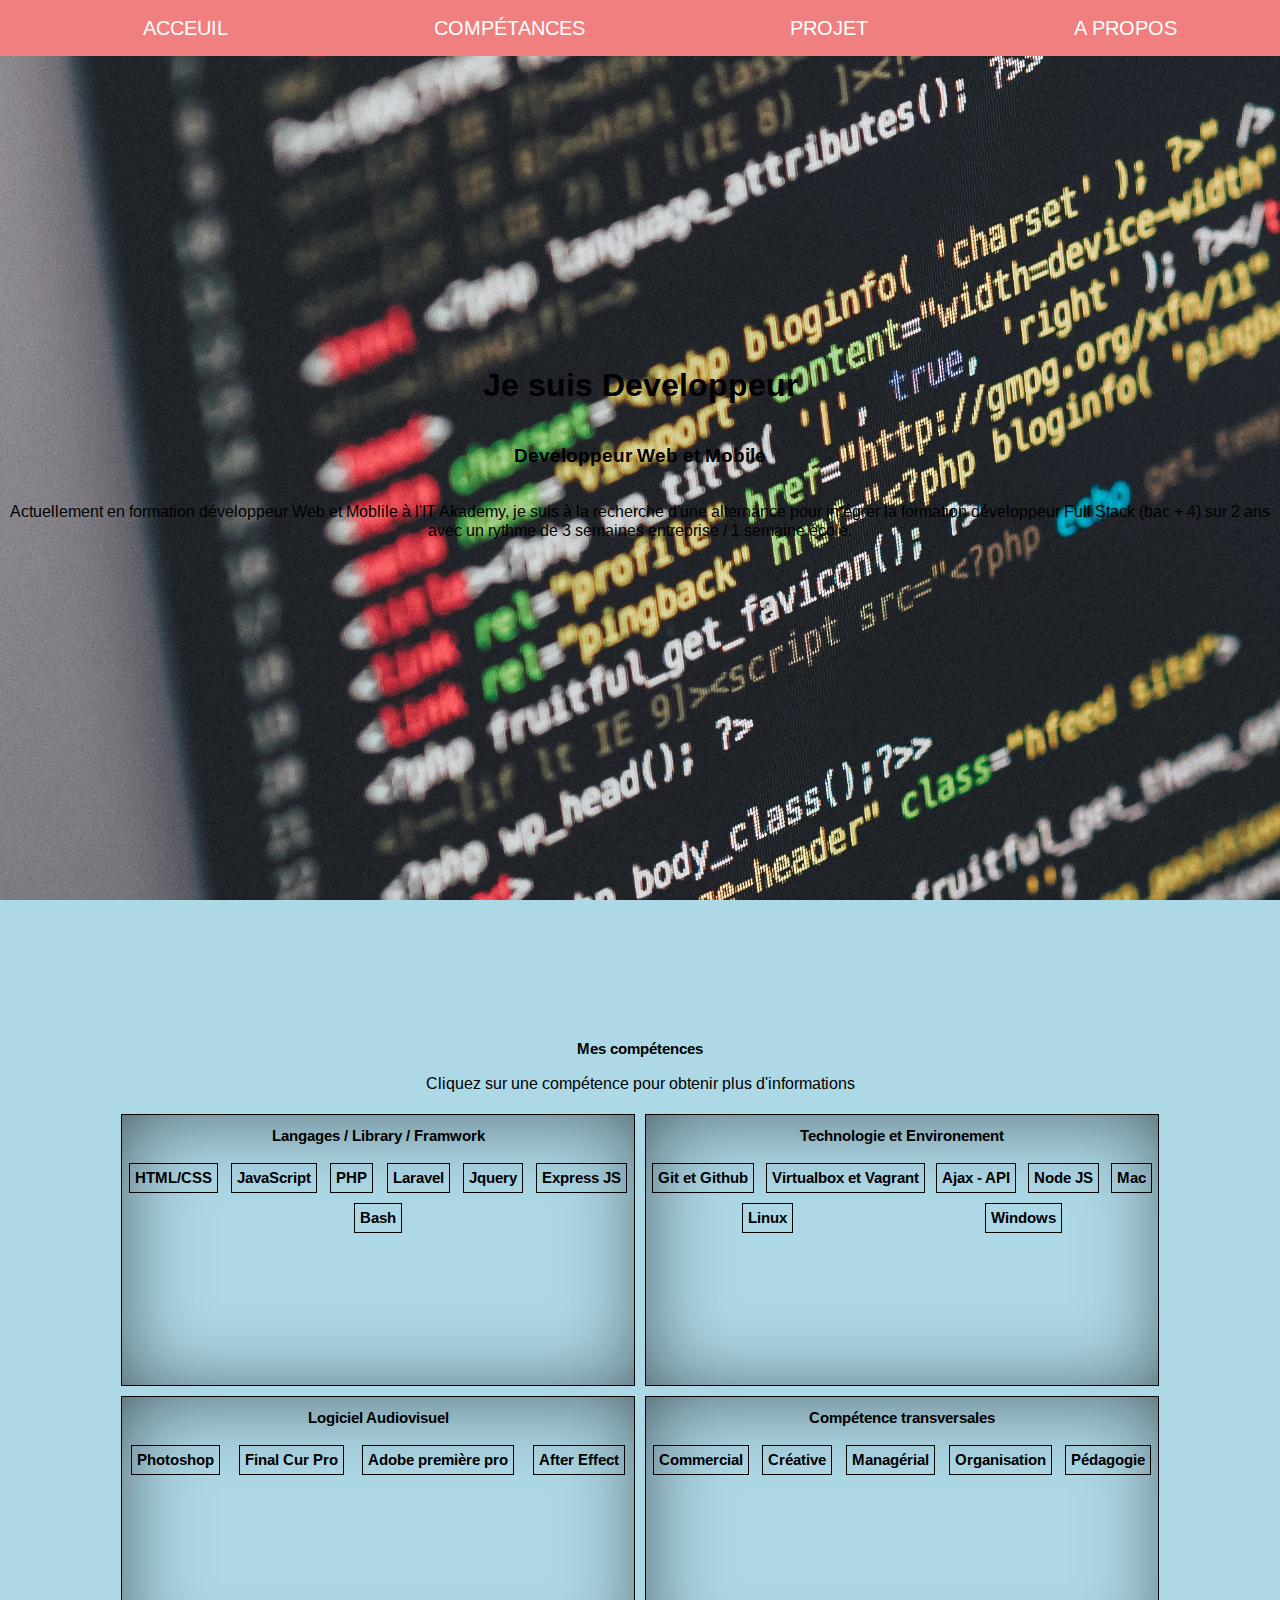
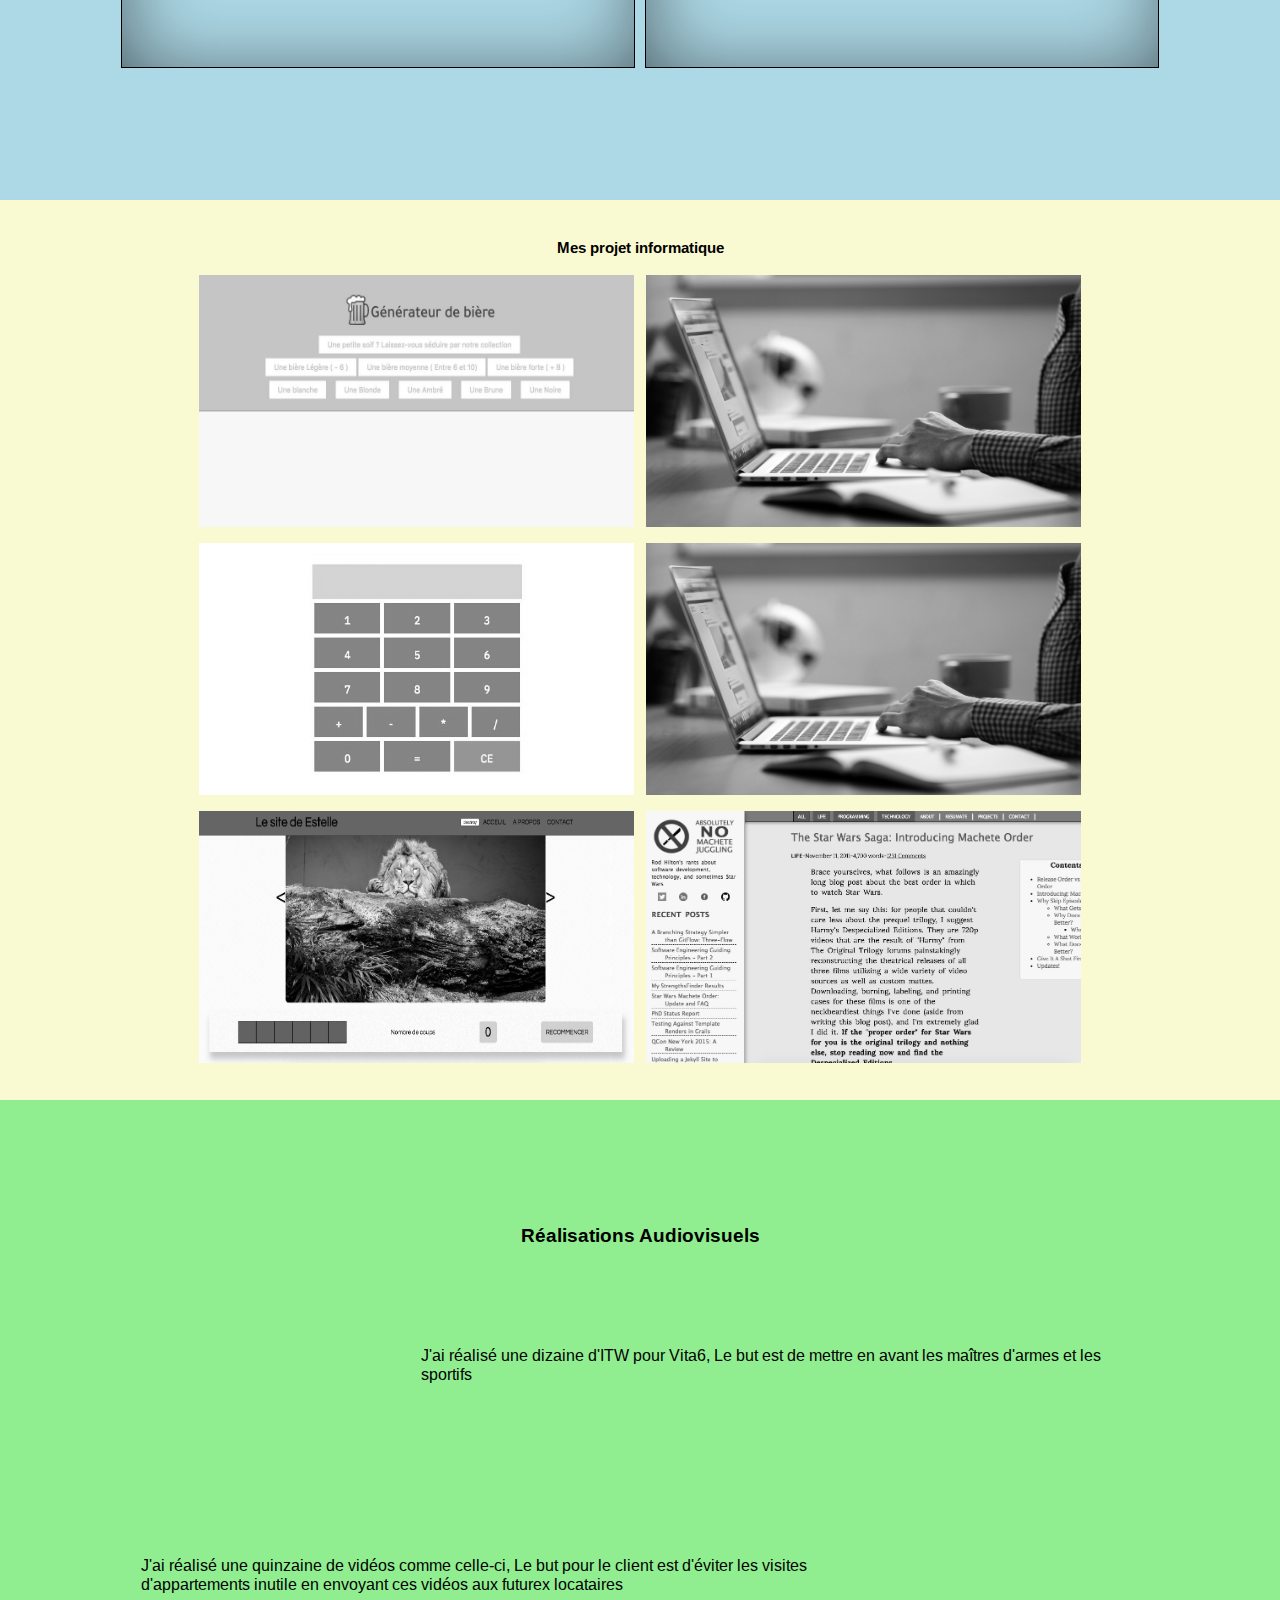
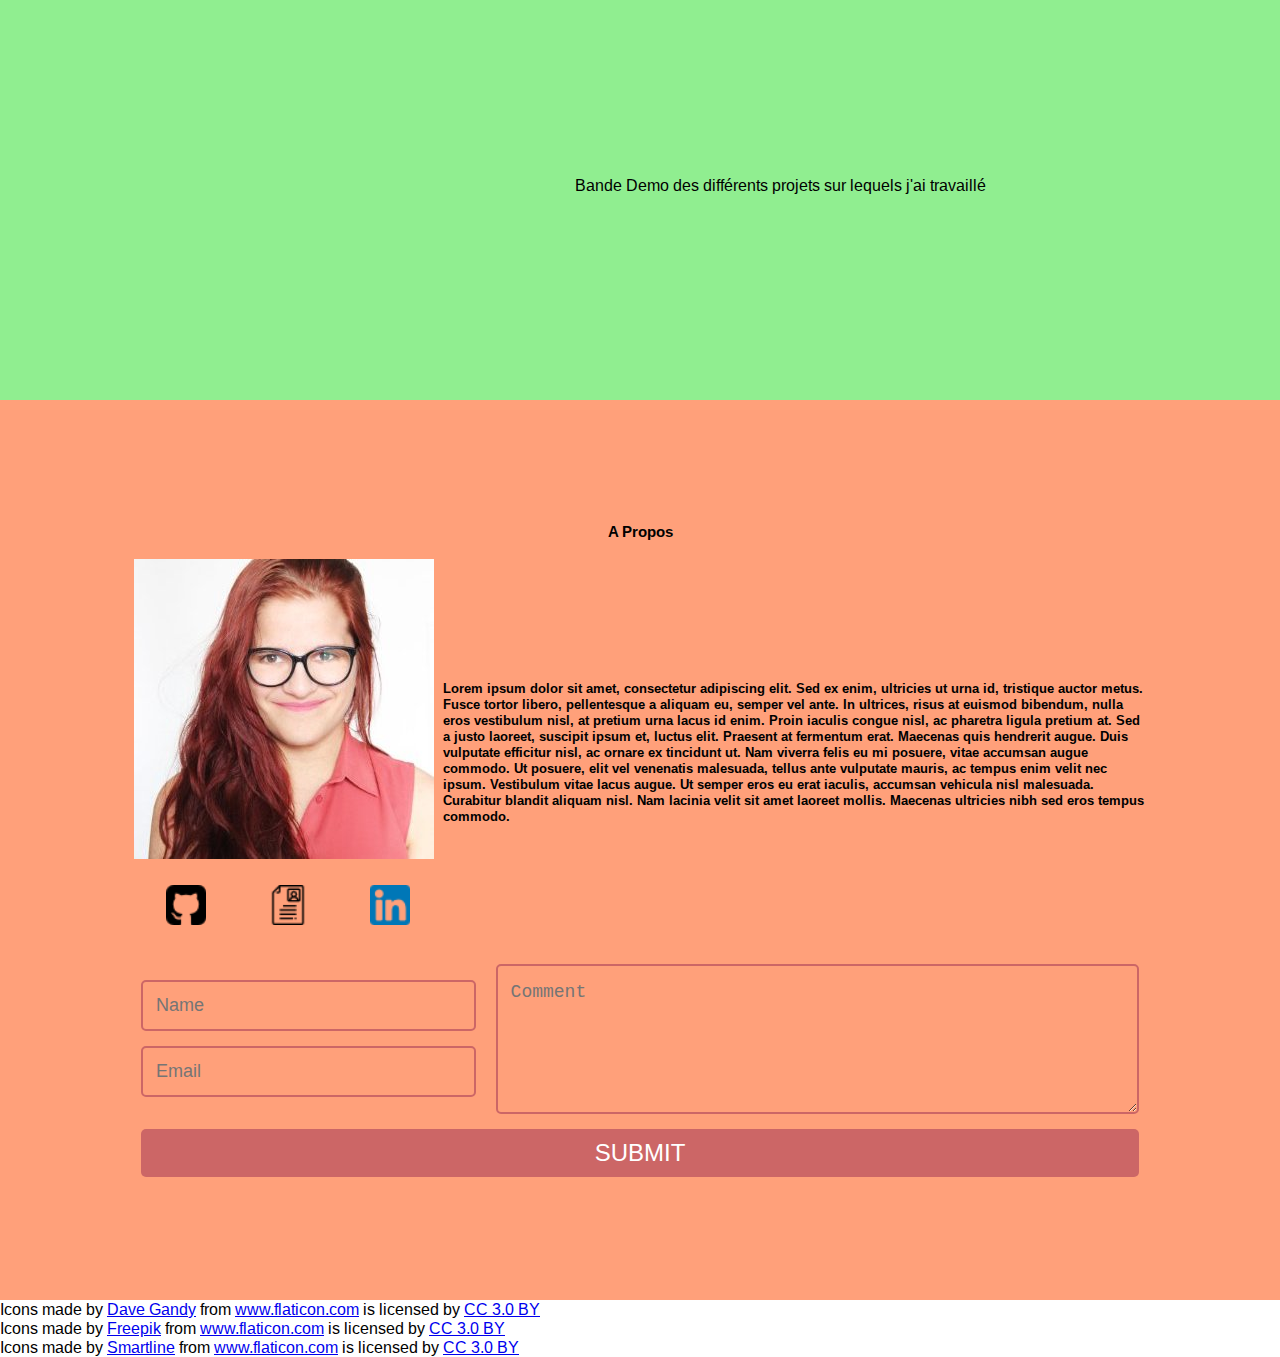
==== index.html @ 048767c8 "My first commit of my project" ====
<!DOCTYPE html>
<html lang="en">
<head>
    <meta charset="UTF-8">
    <meta name="viewport" content="width=device-width, initial-scale=1.0">
    <meta http-equiv="X-UA-Compatible" content="ie=edge">
    <link href="https://fonts.googleapis.com/css?family=Arimo" rel="stylesheet">
    <title>Estelle Fayolle</title>
    <link rel="stylesheet" href="./css/style.css">
    

</head>
<body>

    <!-- ma bar de navigation -->
        <nav class="flex-base">
         <ul class="no-list-style flex-base menus">
                    <li><a class="link" href="#">Acceuil</a></li>
                    <li><a class="link" href="#">Compétances</a></li>
                    <li><a class="link" href="#">Projet</a></li>
                    <li><a class="link" href="#">A propos</a></li>
                </ul>
        </nav>

    <!-- PREMIERE SLIDE -->
        <section id="accueil" class="flex-culum-center">
                <div class="flex-culum-center">
                        <h1 class="text-align">Je suis Developpeur</h1>
                        <h3 class="text-align">Developpeur Web et Mobile</h3>
                        <p class="text-align">Actuellement en formation développeur Web et Moblile à l'IT Akademy, je suis à la recherche d'une alternance pour intégrer la formation développeur Full Stack (bac + 4) sur 2 ans avec un rythme de 3 semaines entreprise / 1 semaine école.</p>
                </div>
        </section>



    <!--Partie compétances -->
    <section class="comp flex-culum-center">
        <div>
        <h2 class="text-align">Mes compétences</h2>
        <p class="text-align">Cliquez sur une compétence pour obtenir plus d'informations</p>
        </div>
        <div class="flex-base"> 
            <article class="skill-group-c1"><!-- Langages / Library / Framwork  -->    
                <h2 class="text-align">Langages / Library / Framwork</h2>
                <div class="flex-base flex-wrap items-global"> 
                    <div class="skill-items ">
                        <h2 class="skill-title">HTML/CSS</h2>
                        <div class="skill-description hover">
                                <p>33333333333333</p>
                        </div>        
                    </div>


                    <div class="skill-items">
                            <h2 class="skill-title">JavaScript</h2>
                            <div class="skill-description hover">
                                    <p>33333333333333</p>
                            </div>        
                    </div>

                    <div class="skill-items">
                            <h2 class="skill-title">PHP</h2>
                            <div class="skill-description hover">
                                    <p>33333333333333</p>
                            </div>        
                    </div>
                    
                    <div class="skill-items">
                            <h2 class="skill-title">Laravel</h2>
                            <div class="skill-description hover">
                                    <p>33333333333333</p>
                            </div>        
                    </div>

                    <div class="skill-items">
                        <h2 class="skill-title">Jquery</h2>
                        <div class="skill-description hover">
                                <p>33333333333333</p>
                        </div>        
                    </div>     
                    
                    <div class="skill-items">                  
                    <h2 class="skill-title">Express JS</h2>
                        <div class="skill-description hover">
                                <p>33333333333333</p>
                        </div>        
                    </div>

                    <div class="skill-items">
                        <h2 class="skill-title">Bash</h2>
                        <div class="skill-description hover">
                                <p>33333333333333</p>
                    </div>        
                </div>
            </div>

            </article>

            <article class="skills-group-c2"><!-- Technologie / Environement -->
                <h2 class="text-align">Technologie et Environement</h2>
                <div class="flex-base flex-wrap"> 
                    <div class="skill-items">
                        <h2 class="skill-title">Git et Github</h2>
                        <div class="skill-description hover">
                                <p>33333333333333</p>
                        </div>        
                    </div>

                    <div class="skill-items">
                            <h2 class="skill-title">Virtualbox et Vagrant</h2>
                            <div class="skill-description hover">
                                    <p>33333333333333</p>
                            </div>        
                    </div>

                    <div class="skill-items">
                            <h2 class="skill-title">Ajax - API</h2>
                            <div class="skill-description hover">
                                    <p>33333333333333</p>
                            </div>        
                    </div>
                    
                    <div class="skill-items">
                            <h2 class="skill-title">Node JS</h2>
                            <div class="skill-description hover">
                                    <p>33333333333333</p>
                            </div>        
                    </div>
                    <div class="skill-items">
                        <h2 class="skill-title">Mac</h2>
                        <div class="skill-description hover">
                                <p>33333333333333</p>
                        </div>        
                    </div>

                    <div class="skill-items">
                            <h2 class="skill-title">Linux</h2>
                            <div class="skill-description hover">
                                    <p>33333333333333</p>
                            </div>        
                    </div>

                    <div class="skill-items">
                            <h2 class="skill-title">Windows</h2>
                            <div class="skill-description hover">
                                    <p>33333333333333</p>
                            </div>        
                    </div>
                </div>
                
            </article>
        </div>
        <div class="flex-base">
            <article class="skills-group-c3"><!-- Technologie / Environement -->
                <h2 class="text-align">Logiciel Audiovisuel</h2>
                <div class="flex-base flex-wrap"> 
                    <div class="skill-items">
                        <h2 class="skill-title">Photoshop</h2>
                        <div class="skill-description hover">
                                <p>33333333333333</p>
                        </div>        
                    </div>

                    <div class="skill-items">
                            <h2 class="skill-title">Final Cur Pro</h2>
                            <div class="skill-description hover">
                                    <p>33333333333333</p>
                            </div>        
                    </div>

                    <div class="skill-items">
                            <h2 class="skill-title">Adobe première pro</h2>
                            <div class="skill-description hover">
                                    <p>33333333333333</p>
                            </div>        
                    </div>
                    
                    <div class="skill-items">
                            <h2 class="skill-title">After Effect</h2>
                            <div class="skill-description hover">
                                    <p>33333333333333</p>
                            </div>
                     </div>       
                </div>
            </article>
            
            <article class="skills-group-c4"><!-- Technologie / Environement -->
                <h2 class="text-align">Compétence transversales</h2>
                <div class="flex-base flex-wrap"> 
                    <div class="skill-items">
                        <h2 class="skill-title">Commercial</h2>
                        <div class="skill-description hover">
                                <p>33333333333333</p>
                        </div>        
                    </div>

                    <div class="skill-items">
                            <h2 class="skill-title">Créative</h2>
                            <div class="skill-description hover">
                                    <p>33333333333333</p>
                            </div>        
                    </div>

                    <div class="skill-items">
                            <h2 class="skill-title">Managérial</h2>
                            <div class="skill-description hover">
                                    <p>33333333333333</p>
                            </div>        
                    </div>
                    
                    <div class="skill-items">
                            <h2 class="skill-title">Organisation</h2>
                            <div class="skill-description hover">
                                    <p>33333333333333</p>
                            </div>        
                    </div>
                    <div class="skill-items">
                        <h2 class="skill-title">Pédagogie</h2>
                        <div class="skill-description hover">
                                <p>33333333333333</p>
                        </div>
                    </div>        
                </div>                
            </article>
        </div>
    </section>

    <!-- Projet informatique -->
    <section class="compe flex-culum-center">
            <h2 class="text-align">Mes projet informatique</h2>
        <div class="flex-base"> 
                <div class="">
                        <div class="container">
                                <div>
                                        <a href="./projet/APIExam/index.html" class="link-projet-informatique" target="_blank"><img src="./Image/projet-beer.jpg" alt="" class="img-size-info"></a>
                                </div>
                                <div class="text-block"> 
                                        <a href="./projet/APIExam/index.html"  class="text-description-informatique"target="_blank"><p class="text-description-informatique-p">Générateur de bières, programé en Javascript (Library jquery). Utilisation de requête Ajax via API </p></a>
                                </div>
                        </div>
                        <div class="container">
                                 <div>
                                        <a href="./projet/Calculette/index.html" class="link-projet-informatique" target="_blank"><img src="./Image/calculette.jpeg" alt="" class="img-size-info"></a>
                                </div>
                                <div class="text-block"> 
                                        <a href="./projet/Calculette/index.html" class="text-description-informatique" target="_blank"><p class="text-description-informatique-p">Programation d'une calculatrice en JavaScript</p></a>
                                </div>
                        </div>

                        <div class="container">
                                <div>
                                        <a href="./projet/html1/index.html" class="link-projet-informatique" target="_blank"><img src="./Image/html1.jpg" alt="" class="img-size-info"></a>
                                </div>
                                <div class="text-block"> 
                                        <a href="./projet/html1/index.html" class="text-description-informatique" target="_blank"><p class="text-description-informatique-p">Lors d'un TP nous avons programmé le jeu du click et d'un slider en Javascript</p></a>
                                </div>
                        </div>
                </div>
                <div class="">
                        <div class="container">
                                <div>
                                        <a href="#" class="link-projet-informatique target="_blank""><img src="./Image/attente-projet.jpg" alt="" class="img-size-info"></a>
                                </div>
                                <div class="text-block"> 
                                        <a href="#" class="text-description-informatique" target="_blank"><p class="text-description-informatique-p">A venir projet PHP</p></a>
                                </div>
                        </div>
                        
                        <div class="container">
                                <div>
                                        <a href="./projet/boulanger/index.html" class="link-projet-informatique" target="_blank"><img src="./Image/attente-projet.jpg" alt="" class="img-size-info"></a>
                                </div>
                                <div class="text-block"> 
                                        <a href="./projet/boulanger/index.html"  class="text-description-informatique" target="_blank"><p class="text-description-informatique-p">Intégration du site de Boulanger dans le cadre d'un Traveau-Pratique / Ce site est developpé avec LESS</p></a>
                                </div>
                        </div>
                        <div class="container">
                                <div>
                                        <a href="./projet/starWars/indexStarWars.html" class="link-projet-informatique" target="_blank"><img src="./Image/starwars.jpg" alt="" class="img-size-info"></a>
                                </div>
                                <div class="text-block"> 
                                        <a href="./projet/starWars/indexStarWars.html" class="text-description-informatique" target="_blank"><p class="text-description-informatique-p">Intégration d'un blog dans le cadre d'un Traveau-Pratique / Ce site n'est pas responsive</p></a>
                                </div>
                        </div>
                </div> 
        </div>           

    </section>    
              
    <!-- Projet Vidéo -->
    <section class="compet flex-culum-center">
        <div class="Audiovisuel">
                <h3 class="text-align">Réalisations Audiovisuels</h3>
                <div class=" projet-audiovisuel">
                        <iframe width="280" height="200" src="https://www.youtube.com/embed/NKyY8B0nDQA" frameborder="0" allow="autoplay; encrypted-media" allowfullscreen></iframe>
                        <p class="little-padding">J'ai réalisé une dizaine d'ITW pour Vita6, Le but est de mettre en avant les maîtres d'armes et les sportifs</p>
                </div>
        
                <div class=" projet-audiovisuel flex-row-alternate">
                        <iframe width="280" height="200" src="https://www.youtube.com/embed/1XGH2rkLomg" frameborder="0" allow="autoplay; encrypted-media" allowfullscreen></iframe>
                        <p class="little-padding">J'ai réalisé une quinzaine de vidéos comme celle-ci, Le but pour le client est d'éviter les visites d'appartements inutile en envoyant ces vidéos aux futurex locataires</p>
                </div>
        
                <div class=" projet-audiovisuel">
                        <iframe width="280" height="200" src="https://www.youtube.com/embed/rfRI-5-ga2g" frameborder="0" allow="autoplay; encrypted-media" allowfullscreen></iframe>
                        <p class="little-padding">Bande Demo des différents projets sur lequels j'ai travaillé</p>
                </div>            
        </div>
    </section>

    <!-- Apropose-->
    <section class="competa flex-culum-center">

        <div class="a-propos"> 
                <h2 class="text-align">A Propos</h2>
                <div class="photo/LOGO et texte flex-base">
                        <div class="photo et logo flex-culum-center little-padding ">
                                <div class="little-padding">
                                        <img src="./Image/estelleFayolle.jpg" alt="">
                                </div>
                                       <ul class="flex-base no-list-style little-padding ">
                                                <li><a href="#"><img src="./Image/github.png" alt="" class="img-size-logo"></a></li>
                                                <li><a href="#"><img src="./Image/resume.png" alt="" class="img-size-logo"></a></li>
                                                <li><a href="#"><img src="./Image/linkedin.png" alt="" class="img-size-logo"></a></li>
                                        </ul>
                        </div>
                        <div class="little-padding">
                                <h5>Lorem ipsum dolor sit amet, consectetur adipiscing elit. Sed ex enim, ultricies ut urna id, tristique auctor metus. Fusce tortor libero, pellentesque a aliquam eu, semper vel ante. In ultrices, risus at euismod bibendum, nulla eros vestibulum nisl, at pretium urna lacus id enim. Proin iaculis congue nisl, ac pharetra ligula pretium at. Sed a justo laoreet, suscipit ipsum et, luctus elit. Praesent at fermentum erat. Maecenas quis hendrerit augue. Duis vulputate efficitur nisl, ac ornare ex tincidunt ut. Nam viverra felis eu mi posuere, vitae accumsan augue commodo. Ut posuere, elit vel venenatis malesuada, tellus ante vulputate mauris, ac tempus enim velit nec ipsum. Vestibulum vitae lacus augue. Ut semper eros eu erat iaculis, accumsan vehicula nisl malesuada. Curabitur blandit aliquam nisl. Nam lacinia velit sit amet laoreet mollis. Maecenas ultricies nibh sed eros tempus commodo.
                                </h5>
                        </div>
                </div>
                <div class="formulaire little-padding ">
                        <form>   
                                <div class="flex-base">
                                        <div>
                                                <input name="name" type="text" class="feedback-input" placeholder="Name" />   
                                                <input name="email" type="text" class="feedback-input" placeholder="Email" />
                                        </div>  
                                        <textarea name="text" class="feedback-input" placeholder="Comment"></textarea>
                                </div>  
                                <input type="submit" value="SUBMIT" class="submit"/>
                        </form>
                </div>
        </div>

    </section>

    <footer>

                <div>Icons made by <a href="https://www.flaticon.com/authors/dave-gandy" title="Dave Gandy">Dave Gandy</a> from <a href="https://www.flaticon.com/" title="Flaticon">www.flaticon.com</a> is licensed by <a href="http://creativecommons.org/licenses/by/3.0/" title="Creative Commons BY 3.0" target="_blank">CC 3.0 BY</a></div>
                <div>Icons made by <a href="http://www.freepik.com" title="Freepik">Freepik</a> from <a href="https://www.flaticon.com/" title="Flaticon">www.flaticon.com</a> is licensed by <a href="http://creativecommons.org/licenses/by/3.0/" title="Creative Commons BY 3.0" target="_blank">CC 3.0 BY</a></div>
                <div>Icons made by <a href="https://www.flaticon.com/authors/smartline" title="Smartline">Smartline</a> from <a href="https://www.flaticon.com/" title="Flaticon">www.flaticon.com</a> is licensed by <a href="http://creativecommons.org/licenses/by/3.0/" title="Creative Commons BY 3.0" target="_blank">CC 3.0 BY</a></div>

    </footer>
    <script type="text/javascript" src="./vendor/jquery.min.js"></script>
    <script src="./js/competance.js"  type="text/javascript"></script>
</body>
</html>
---- css/style.css ----
/* ---- TO DO
---- fiNIR html ( presque fini remplir PARTIE COMPÉTENCES CONTENUE ET A prospos )
---- HOVER ET LINK SUR PROJET ----- CHECK ----
---- NAVIGATION ( bien avancer mtn voir le design )
---- PAGE D'ACEUILLE ( a voir avec de nouvelle compétence en js )
---- Regler le PB  COMPÉTANCES 



---- */


/* ---- Globale---- */
#accueil {
    background: url(../Image/code-2.jpg);
    background-repeat: no-repeat;
    background-size: auto;
    background-size: 2354px;

}

section {
    width: 100vw;
    height: 100vh;
}

body {
    padding: 0;
    margin: 0;
    font-family: 'Arimo', sans-serif;
}

.comp {
    background-color:lightblue;
}
.compe {
    background-color: lightgoldenrodyellow;
}
.compet {
    background-color: lightgreen;
}
.competa {
    background-color: lightsalmon;
}

.competan {
    background-color: orange;
}
/* ---- Selecteur de base ---- */

.hover {
    display: none;

}

.flex-base {
    display: flex;
    justify-content: space-around;
    align-items: center;
    align-content: center;
}

.flex-wrap {
    display: flex;
    flex-wrap: wrap;
}

.text-align {
    text-align: center;
}

.flex-culum-center {
    display: flex;
    flex-direction: column;
    align-items: center;
    justify-content: center;
}

.flex-row-alternate{
    flex-direction: row-reverse;
}

.no-list-style {
    list-style-type: none; 
}

.little-padding {
    padding: 3px;
}

/* ---- Partie Menus ---- */

nav {
    position: fixed;
    background-color: lightcoral;
    width: 100vw;
    padding: 0;
    z-index: 1;
}


.link { 
    transition: 0.3s ease;

    color: #ffffff;
    font-size: 20px;
    text-decoration: none;
  }
.link:hover {
    border-top: 2px solid #ffffff;
    border-bottom: 2px solid #ffffff;
    padding: 6px 0; 
}

.menus {
    text-transform: uppercase;
}
  
/* ---- Partie compétences ---- */


.skill-title {
    padding: 5px 5px;
    margin: 5px;
    border: solid 1px;
    display: inline-block;
    cursor: pointer;
}


article {
    margin: 5px;
    border: solid 1px;
    display: inline-block;
    cursor: pointer;
    width: 40vw;
    height: 30vh;
    -webkit-box-shadow: inset 4px 4px 90px -15px rgba(5,5,5,0.68);
    -moz-box-shadow: inset 4px 4px 90px -15px rgba(5,5,5,0.68);
    box-shadow: inset 4px 4px 90px -15px rgba(5,5,5,0.68);
}

h2 {
    font-size: 15px;
}



/* ---- Partie projet informatique ---- */

 .img-size-info {
    width: 34vw;
    height: 28vh;
    margin: 6px;
    z-index: 2;
}
.container {
    filter: grayscale(1);
    -webkit-filter: grayscale(1);
    -moz-filter: grayscale(1);
    -o-filter: grayscale(1);
    -ms-filter: grayscale(1)
}

.link-projet-informatique {
    width: 30vw;
    height: 70vh;
}

.text-description-informatique {
    text-decoration: none;
    text-align: center;
    color: white;
    text-transform: uppercase;
    
}

.container {
    position: relative;
}


.text-block {
    position: absolute;
    bottom: 89px;
    font-weight: bold;
    font-size: 12px;
    display: none;
    padding-left: 15px;
    padding-right: 15px;

}

.container:hover .text-block {
    display: block;
}

.container:hover {

    filter: grayscale(0);
    -webkit-filter: grayscale(0);
    -moz-filter: grayscale(0);
    -o-filter: grayscale(0);
    -ms-filter: grayscale(0);
}


.text-description-informatique-p {
    padding: 5px;
    -webkit-box-shadow: inset 17px -12px 214px 70px rgba(0,0,0,0.47);
    -moz-box-shadow: inset 17px -12px 214px 70px rgba(0,0,0,0.47);
    box-shadow: inset 17px -12px 214px 70px rgba(0,0,0,0.47);
}


/* ---- Partie projet Audiovisuel ---- */  

.Audiovisuel {
  margin-left: 10vw;
  margin-right: 10vw;
}

.projet-audiovisuel
{
  margin: 10px;
  display: flex;
  justify-content: center;
  align-items: center;
}



/* ---- Partie A propos---- */ 

ul {
    width: 100%;

}

.img-size-logo {
    width: 125%;
}

.a-propos {
    margin-left: 10vw;
    margin-right: 10vw;
}


.formulaire {

    padding: 13px;
}


.feedback-input {
    color: white;
    font-size: 18px;
    border-radius: 5px;
    background-color: transparent;
    border: 2px solid #CC6666;
    padding: 13px;
    margin-bottom: 15px;
    width: 100%;
    box-sizing: border-box;
}

.feedback-input:focus { 
    border: 2px solid #CC6666
 }

textarea {
  height: 150px;
  line-height: 150%;
  resize:vertical;
}

.submit {
    width: 100%;
    background: #CC6666;
    border-radius: 5px;
    border: 0;
    cursor: pointer;
    color: white;
    font-size: 24px;
    padding-top: 10px;
    padding-bottom: 10px;
}

.submit:hover {
     background:#CC4949; 
}

textarea {
    margin-left: 20px;
}
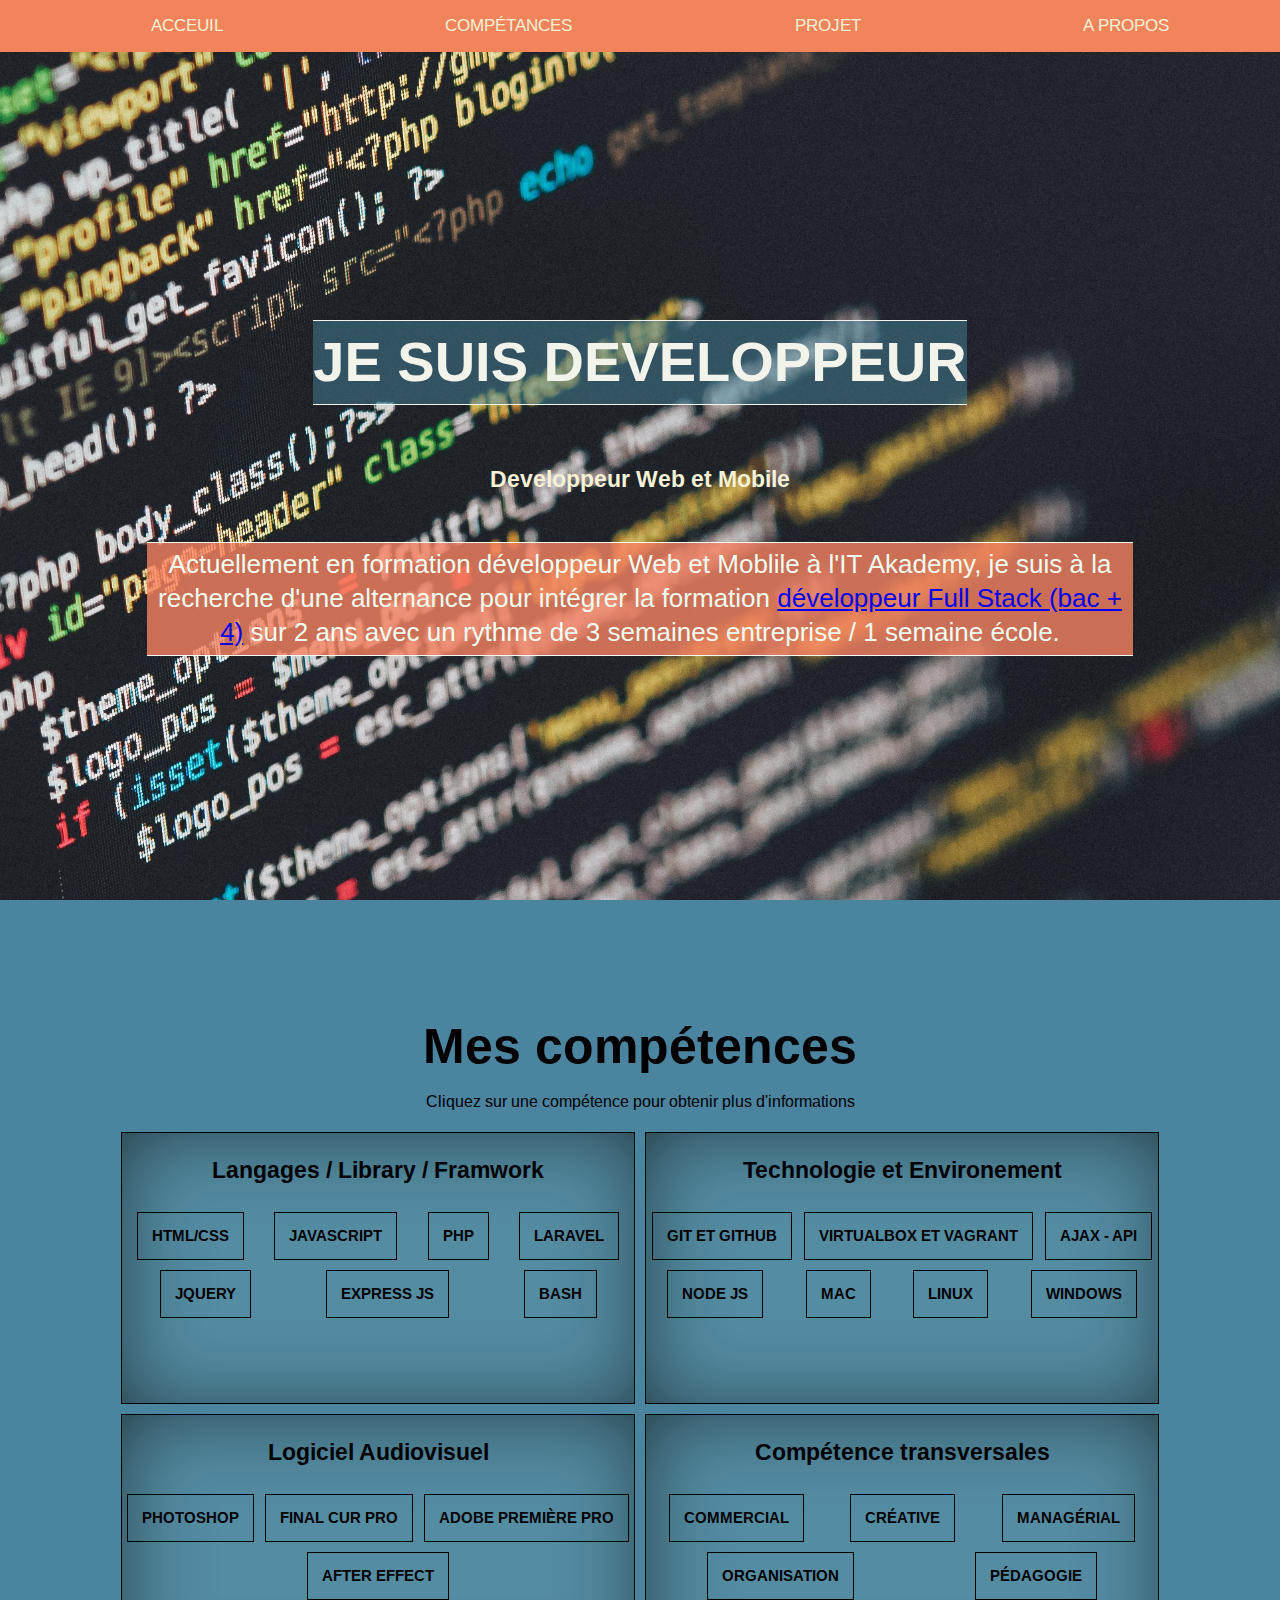
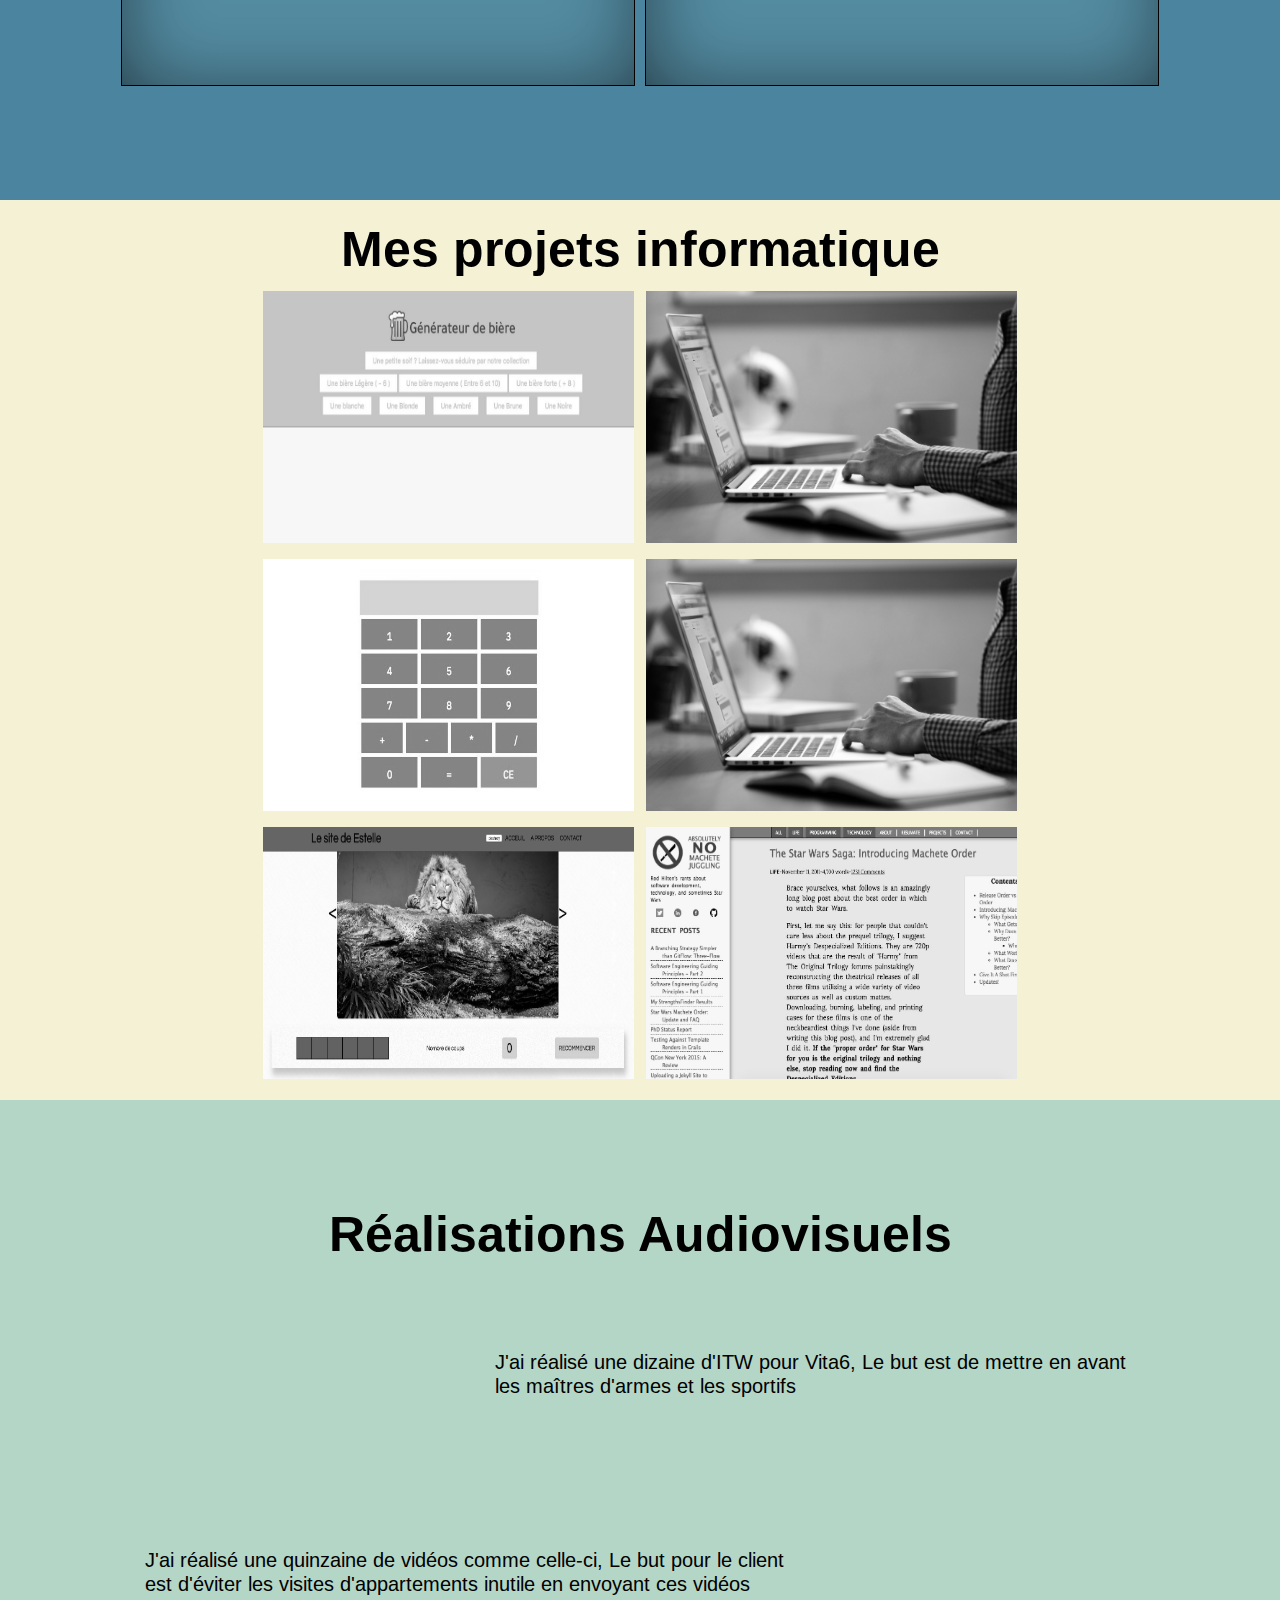
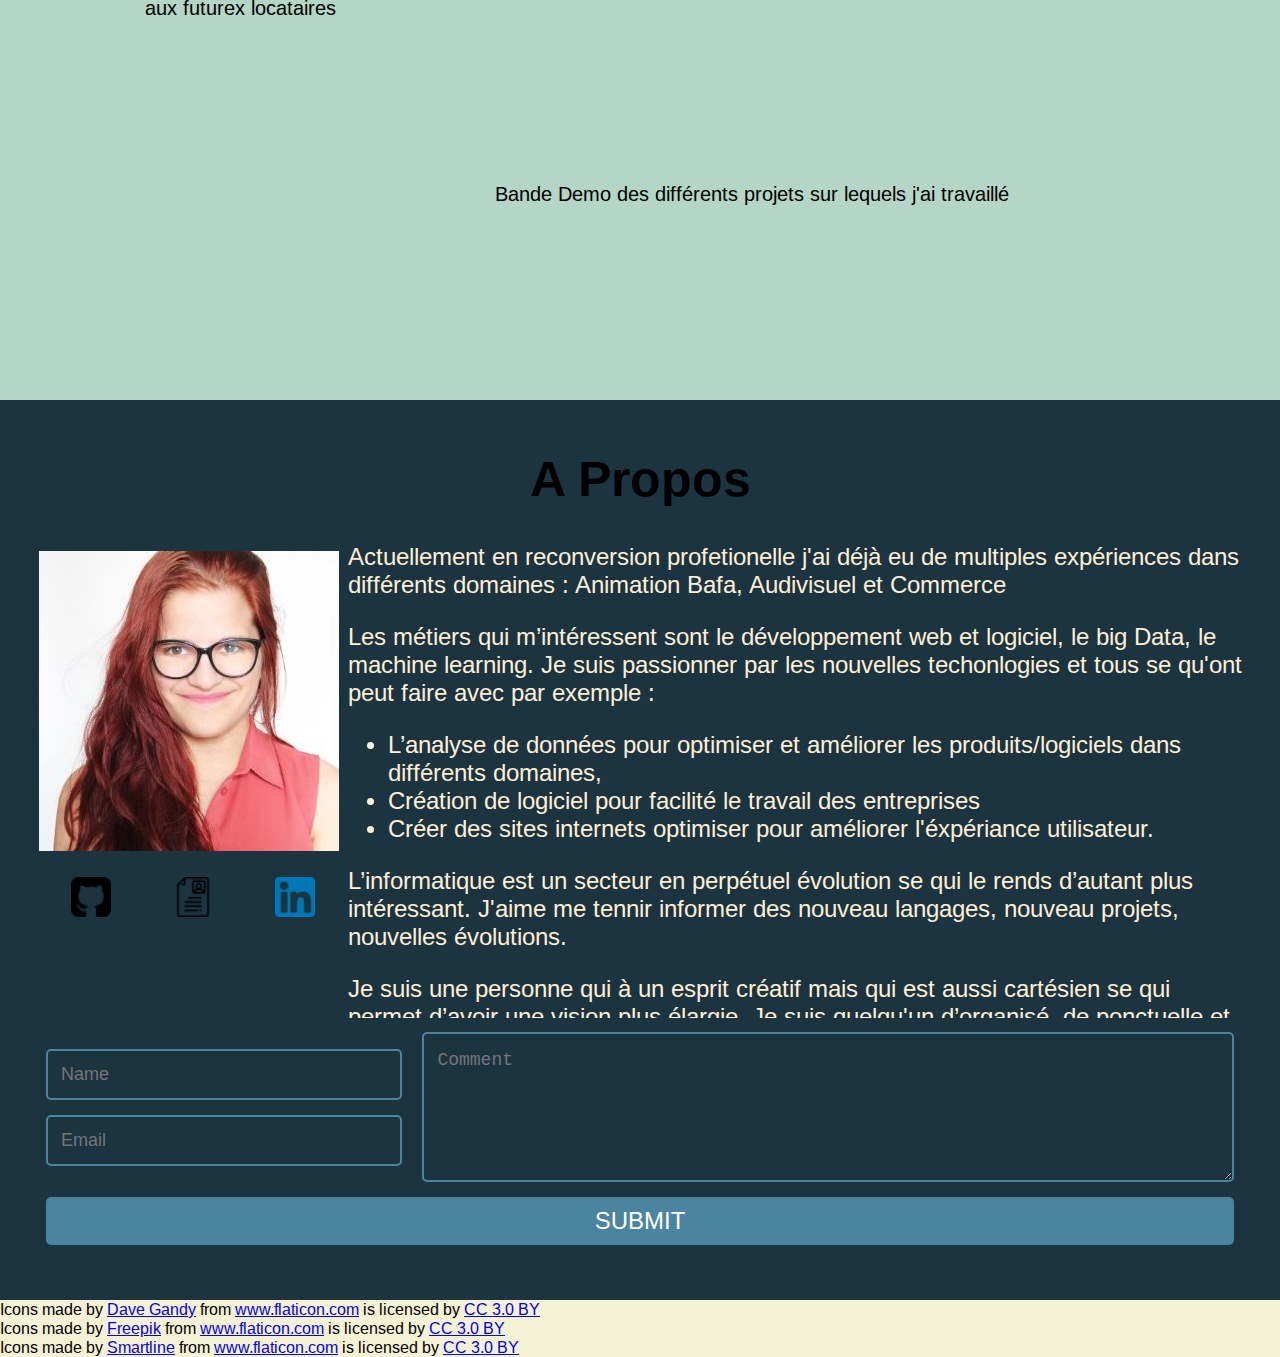
==== commit 62fdef59: "now my portfolio 2 is advenced css is good. just js is not good" ====
--- a/index.html
+++ b/index.html
@@ -14,7 +14,7 @@
 
     <!-- ma bar de navigation -->
         <nav class="flex-base">
-         <ul class="no-list-style flex-base menus">
+                <ul class="no-list-style flex-base menus">
                     <li><a class="link" href="#">Acceuil</a></li>
                     <li><a class="link" href="#">Compétances</a></li>
                     <li><a class="link" href="#">Projet</a></li>
@@ -25,9 +25,10 @@
     <!-- PREMIERE SLIDE -->
         <section id="accueil" class="flex-culum-center">
                 <div class="flex-culum-center">
-                        <h1 class="text-align">Je suis Developpeur</h1>
+                        <h1 class="h1-phrase-accroche"><span class="span-phrase-accroche">Je suis Developpeur</span> </h1>
                         <h3 class="text-align">Developpeur Web et Mobile</h3>
-                        <p class="text-align">Actuellement en formation développeur Web et Moblile à l'IT Akademy, je suis à la recherche d'une alternance pour intégrer la formation développeur Full Stack (bac + 4) sur 2 ans avec un rythme de 3 semaines entreprise / 1 semaine école.</p>
+                       <p class="presentation"><span class="span-phrase-accroche-2">Actuellement en formation développeur Web et Moblile à l'IT Akademy, je suis à la recherche d'une alternance pour intégrer la formation <a href="https://www.it-akademy.fr/formation/developpeur-fullstack" target="_blank" class="lien-formation">développeur Full Stack (bac + 4)</a> sur 2 ans avec un rythme de 3 semaines entreprise / 1 semaine école. 
+                        </span> </p>
                 </div>
         </section>
 
@@ -36,198 +37,231 @@
     <!--Partie compétances -->
     <section class="comp flex-culum-center">
         <div>
-        <h2 class="text-align">Mes compétences</h2>
-        <p class="text-align">Cliquez sur une compétence pour obtenir plus d'informations</p>
-        </div>
-        <div class="flex-base"> 
-            <article class="skill-group-c1"><!-- Langages / Library / Framwork  -->    
-                <h2 class="text-align">Langages / Library / Framwork</h2>
-                <div class="flex-base flex-wrap items-global"> 
-                    <div class="skill-items ">
-                        <h2 class="skill-title">HTML/CSS</h2>
-                        <div class="skill-description hover">
-                                <p>33333333333333</p>
-                        </div>        
-                    </div>
-
-
-                    <div class="skill-items">
-                            <h2 class="skill-title">JavaScript</h2>
-                            <div class="skill-description hover">
-                                    <p>33333333333333</p>
-                            </div>        
-                    </div>
-
-                    <div class="skill-items">
-                            <h2 class="skill-title">PHP</h2>
-                            <div class="skill-description hover">
-                                    <p>33333333333333</p>
-                            </div>        
-                    </div>
-                    
-                    <div class="skill-items">
-                            <h2 class="skill-title">Laravel</h2>
-                            <div class="skill-description hover">
-                                    <p>33333333333333</p>
-                            </div>        
-                    </div>
-
-                    <div class="skill-items">
-                        <h2 class="skill-title">Jquery</h2>
-                        <div class="skill-description hover">
-                                <p>33333333333333</p>
-                        </div>        
-                    </div>     
-                    
-                    <div class="skill-items">                  
-                    <h2 class="skill-title">Express JS</h2>
-                        <div class="skill-description hover">
-                                <p>33333333333333</p>
-                        </div>        
-                    </div>
-
-                    <div class="skill-items">
-                        <h2 class="skill-title">Bash</h2>
-                        <div class="skill-description hover">
-                                <p>33333333333333</p>
-                    </div>        
-                </div>
-            </div>
-
-            </article>
-
-            <article class="skills-group-c2"><!-- Technologie / Environement -->
-                <h2 class="text-align">Technologie et Environement</h2>
-                <div class="flex-base flex-wrap"> 
-                    <div class="skill-items">
-                        <h2 class="skill-title">Git et Github</h2>
-                        <div class="skill-description hover">
-                                <p>33333333333333</p>
-                        </div>        
-                    </div>
-
-                    <div class="skill-items">
-                            <h2 class="skill-title">Virtualbox et Vagrant</h2>
-                            <div class="skill-description hover">
-                                    <p>33333333333333</p>
-                            </div>        
-                    </div>
-
-                    <div class="skill-items">
-                            <h2 class="skill-title">Ajax - API</h2>
-                            <div class="skill-description hover">
-                                    <p>33333333333333</p>
-                            </div>        
-                    </div>
-                    
-                    <div class="skill-items">
-                            <h2 class="skill-title">Node JS</h2>
-                            <div class="skill-description hover">
-                                    <p>33333333333333</p>
-                            </div>        
-                    </div>
-                    <div class="skill-items">
-                        <h2 class="skill-title">Mac</h2>
-                        <div class="skill-description hover">
-                                <p>33333333333333</p>
-                        </div>        
-                    </div>
-
-                    <div class="skill-items">
-                            <h2 class="skill-title">Linux</h2>
-                            <div class="skill-description hover">
-                                    <p>33333333333333</p>
-                            </div>        
-                    </div>
-
-                    <div class="skill-items">
-                            <h2 class="skill-title">Windows</h2>
-                            <div class="skill-description hover">
-                                    <p>33333333333333</p>
-                            </div>        
-                    </div>
-                </div>
+                <div>
+                        <h2 class="text-align">Mes compétences</h2>
+                        <p class="text-align">Cliquez sur une compétence pour obtenir plus d'informations</p>
+                </div>
+                <div class="flex-base flex-mobile"> 
+                <article class="skill-group-c1"><!-- Langages / Library / Framwork  -->    
+                        <h3 class="text-align">Langages / Library / Framwork</h3>
+                        <div class="flex-base flex-wrap items-global"> 
+                                <div class="skill-items ">
+                                        <h4 class="skill-title">HTML/CSS</h4>
+                                        <div class="skill-description hover">
+                                                <h5>HTML/CSS - LESS</h5>
+                                                <p>Premier langage que j'ai découvert, j'ai commencé à réaliser mes premières pages internet avant de rentrée en formation. </p>
+                                                <p>Par la suite j'essaye au mieux de travailler mon Html-CSS dans tous mes projets pour les rendrent : plus design, accessible et compréhensible. </p>
+                                        </div>        
+                                </div>
+
+
+                                <div class="skill-items">
+                                        <h4 class="skill-title">JavaScript</h4>
+                                        <div class="skill-description hover">
+                                                <h5>JavaScript</h5>
+                                                <p>J'ai appris en Javascript à rendre mes pages Web plus dynamique. </p>
+                                                <p>Pour m'entrainer et developper mon sens de la logique je travail sur différents projets tel que la calculette, le morpion, slider....</p>
+                                        </div>        
+                                </div>
+
+                                <div class="skill-items">
+                                        <h4 class="skill-title">PHP</h4>
+                                        <div class="skill-description hover">
+                                                <h5>PHP</h5>
+                                                <p>C'est le premier langage de programation que j'ai decouvert avant de rentrer en formation. </p>
+                                                <p>J'ai déjà réalisé plusieurs formulaires et crée de livre jeu pour comprendre le mécanisme des URL, SESSION, GET, POST ....</p>
+                                        </div>       
+                                </div>
+                        
+                                <div class="skill-items">
+                                        <h4 class="skill-title">Laravel</h4>
+                                        <div class="skill-description hover">
+                                                        <h5>Laravel</h5>
+                                                        <p>Je vais étudier Lavarel durant la formation que je suis actuellement "" developpeur Web et Mobile " à l'IT-Akademy</p>
+                                        </div>        
+                                </div>
+
+                                <div class="skill-items">
+                                        <h4 class="skill-title">Jquery</h4>
+                                        <div class="skill-description hover">
+                                                <h5>Jquery</h5>
+                                                <p>J'ai travaillé avec Jquery sur des projets qui demandais des requêtes Ajax, Cela ma permis d'être plus rapide</p>
+                                        </div>        
+                                </div>     
+                                
+                                <div class="skill-items">                  
+                                <h4 class="skill-title">Express JS</h4>
+                                        <div class="skill-description hover">
+                                                <h5>Express JS</h5>
+                                                <p>Je vais étudier Express JS durant la formation que je suis actuellement " developpeur Web et Mobile " à l'IT-Akademy</p>
+                                        </div>        
+                                </div>
+
+                                <div class="skill-items">
+                                        <h4 class="skill-title">Bash</h4>
+                                        <div class="skill-description hover">
+                                                <h5>Bash</h5>
+                                                <p>Pour pouvoir naviguer dans le terminal j'ai du me familiariser avec Bash.</p>
+                                                <p>De plus lorsque je souhaite faire de la virtualisation de machines je lance des commandes et créer des scripts en Bash</p>
+                                        </div>        
+                                </div>
+                        </div>
+                </article>
+
+                <article class="skills-group-c2"><!-- Technologie / Environement -->
+                        <h3 class="text-align">Technologie et Environement</h3>
+                        <div class="flex-base flex-wrap"> 
+                                <div class="skill-items">
+                                        <h4 class="skill-title">Git et Github</h4>
+                                        <div class="skill-description hover">
+                                                <h5>Git et Github</h5>
+                                                <p>J'utilise GIT pour versionner la totalité de mes projets.</p>
+                                                <p>Mes projets sur sur Github <a href="https://github.com/estellefay">Lien</a></p>
+                                        </div>        
+                                </div>
+
+                                <div class="skill-items">
+                                        <h4 class="skill-title">Virtualbox et Vagrant</h4>
+                                        <div class="skill-description hover">
+                                                <h5>Virtualbox et Vagrant</h5>
+                                                <p>Pour pouvoir mieux tester mes projets j'ai appris à crée des machines virtuelles avec le langage Vagrant sur VIrtualBox</p>
+                                        </div>        
+                                </div>
+
+                                <div class="skill-items">
+                                        <h4 class="skill-title">Ajax - API</h4>
+                                        <div class="skill-description hover">
+                                                <h5>Ajax - API</h5>
+                                                <p>J'ai étudié les requêtes Ajax sur des Api avec ou sans authentification</p>
+                                                <p>J'ai réalisé plusieurs programe avec Javascript qui demande des requêtes <a href="file:///Users/estelle/Desktop/portfolio2.0/projet/APIExam/index.html">Exemple</a></p>
+                                        </div>        
+                                </div>
+                                
+                                <div class="skill-items">
+                                        <h4 class="skill-title">Node JS</h4>
+                                        <div class="skill-description hover">
+                                                <h5>Node JS</h5>
+                                                <p>Je vais étudier Nodes JS durant la formation que je suis actuellement " developpeur Web et Mobile " à l'IT-Akademy</p>
+                                        </div>        
+                                </div>
+                                <div class="skill-items">
+                                        <h4 class="skill-title">Mac</h4>
+                                        <div class="skill-description hover">
+                                                <h5>Mac</h5>
+                                                <p>L'environement MAC m'est famillier depuis mes etudes en Audiovisuel. Durant ces études j'ai principelment travaillé sur Mac pour le montage vidéo</p>
+                                        </div>        
+                                </div>
+
+                                <div class="skill-items">
+                                        <h4 class="skill-title">Linux</h4>
+                                        <div class="skill-description hover">
+                                                <h5>Linux</h5>
+                                                <p>Je travaille sur Linux depuis ma reconversion profetionelle, j'ai travailler sur le terminal, intaler différent plungins et logiciels et fait du developement Informatique</p>
+                                        </div>        
+                                </div>
+
+                                <div class="skill-items">
+                                        <h4 class="skill-title">Windows</h4>
+                                        <div class="skill-description hover">
+                                                <h5>Windows</h5>
+                                                <p>J'ai grandi avec le system Windows, et j'ai monté une tour PC pour le montage de mes vidéos, je suis donc à laise avec</p>
+                                        </div>        
+                                </div>
+                        </div>
+                        
+                </article>
+                </div>
+                <div class="flex-base flex-mobile">
+                <article class="skills-group-c3"><!-- Technologie / Environement -->
+                        <h3 class="text-align">Logiciel Audiovisuel</h3>
+                        <div class="flex-base flex-wrap"> 
+                                <div class="skill-items">
+                                        <h4 class="skill-title">Photoshop</h4>
+                                        <div class="skill-description hover">
+                                                <h5>Photoshop</h5>
+                                                <p>J'ai commencé à toucher Photoshop il y as plus de 8 ans quand j'étais en Art-Apliquée, pour de la retouche photo des logos ou quelquonque projet. </p>
+                                        </div>        
+                                </div>
+
+                                <div class="skill-items">
+                                        <h4 class="skill-title">Final Cur Pro</h4>
+                                        <div class="skill-description hover">
+                                                <h5>Final Cut pro</h5>
+                                                <p>Sur ce logiciel j'ai principalement monté des vidéos de colonie de vacances ( pub ou reportages ) et des projets artistique ( court-métrage, clips ). J'ai travaillé sur ce logiciel pendant 5 ans</p>
+                                        </div>        
+                                </div>
+
+                                <div class="skill-items">
+                                        <h4 class="skill-title">Adobe première pro</h4>
+                                        <div class="skill-description hover">
+                                                <h5>Abobe Première Pro</h5>
+                                                <p>Sur ce logiciel j'ai montés plusieurs vidéos principalement des vidéo associatifs, immobilière, et mariage. J'ai travaillé sur ce logiciel pendant 4 ans</p>
+                                        </div>        
+                                </div>
+                                
+                                <div class="skill-items">
+                                        <h4 class="skill-title">After Effect</h2>
+                                        <div class="skill-description hover">
+                                                <h5>After Effect</h5>
+                                                <p>Sur After Effect j'ai réalisé plusieurs extraits de vidéos en motion Design. En particulié pour simuler des trajets sur des maps pour des vidéo de présentation immobilières <a href="https://www.youtube.com/watch?v=vaoJs9wPii0">Example</a> j'ai travaillé sur ce logiciel pendant 1 ans</p>
+                                        </div>
+                                </div>       
+                        </div>
+                </article>
                 
-            </article>
-        </div>
-        <div class="flex-base">
-            <article class="skills-group-c3"><!-- Technologie / Environement -->
-                <h2 class="text-align">Logiciel Audiovisuel</h2>
-                <div class="flex-base flex-wrap"> 
-                    <div class="skill-items">
-                        <h2 class="skill-title">Photoshop</h2>
-                        <div class="skill-description hover">
-                                <p>33333333333333</p>
-                        </div>        
-                    </div>
-
-                    <div class="skill-items">
-                            <h2 class="skill-title">Final Cur Pro</h2>
-                            <div class="skill-description hover">
-                                    <p>33333333333333</p>
-                            </div>        
-                    </div>
-
-                    <div class="skill-items">
-                            <h2 class="skill-title">Adobe première pro</h2>
-                            <div class="skill-description hover">
-                                    <p>33333333333333</p>
-                            </div>        
-                    </div>
-                    
-                    <div class="skill-items">
-                            <h2 class="skill-title">After Effect</h2>
-                            <div class="skill-description hover">
-                                    <p>33333333333333</p>
-                            </div>
-                     </div>       
-                </div>
-            </article>
-            
-            <article class="skills-group-c4"><!-- Technologie / Environement -->
-                <h2 class="text-align">Compétence transversales</h2>
-                <div class="flex-base flex-wrap"> 
-                    <div class="skill-items">
-                        <h2 class="skill-title">Commercial</h2>
-                        <div class="skill-description hover">
-                                <p>33333333333333</p>
-                        </div>        
-                    </div>
-
-                    <div class="skill-items">
-                            <h2 class="skill-title">Créative</h2>
-                            <div class="skill-description hover">
-                                    <p>33333333333333</p>
-                            </div>        
-                    </div>
-
-                    <div class="skill-items">
-                            <h2 class="skill-title">Managérial</h2>
-                            <div class="skill-description hover">
-                                    <p>33333333333333</p>
-                            </div>        
-                    </div>
-                    
-                    <div class="skill-items">
-                            <h2 class="skill-title">Organisation</h2>
-                            <div class="skill-description hover">
-                                    <p>33333333333333</p>
-                            </div>        
-                    </div>
-                    <div class="skill-items">
-                        <h2 class="skill-title">Pédagogie</h2>
-                        <div class="skill-description hover">
-                                <p>33333333333333</p>
-                        </div>
-                    </div>        
-                </div>                
-            </article>
+                <article class="skills-group-c4"><!-- Technologie / Environement -->
+                        <h3 class="text-align">Compétence transversales</h3>
+                        <div class="flex-base flex-wrap"> 
+                                <div class="skill-items">
+                                        <h4 class="skill-title">Commercial</h4>
+                                        <div class="skill-description hover">
+                                                <h5>Commercial</h5>
+                                                <p>- Démarchage et prospection commercial (Yukan - Commerciale audiovisuel - 03/2017-11/2017)</p>
+                                                <p>- Animations commerciales pour des casques réalité virtuel</p>
+                                        </div>        
+                                </div>
+
+                                <div class="skill-items">
+                                        <h4 class="skill-title">Créative</h4>
+                                        <div class="skill-description hover">
+                                                <h5>Créative</h5>
+                                                <p>- Bac STD2A (Arts appliqué) / Bac + 3 Audiovisuel et Cinéma</p>
+                                                <p>- Réalisation d'une cinquantaine de vidéos publicitaires ( écriture / tournage / Montage)</p>
+                                                <p> - Bénévole sur une quinzaine de court-métrages et vidéos associatifs</p>
+                                        </div>        
+                                </div>
+
+                                <div class="skill-items">
+                                        <h4 class="skill-title">Managérial</h4>
+                                        <div class="skill-description hover">
+                                                <h5>Managérial</h5>
+                                                <p>- Gestion d'équipes bénévoles lors de projets associatifs</p>
+                                        </div>        
+                                </div>
+                                
+                                <div class="skill-items">
+                                        <h4 class="skill-title">Organisation</h4>
+                                        <div class="skill-description hover">
+                                                <h5>Organisation</h5>
+                                                <p>- Réaliser et concevoir des projets audiovisuels pour répondre aux besoins d'un client</p>
+                                        </div>        
+                                </div>
+                                <div class="skill-items">
+                                        <h4 class="skill-title">Pédagogie</h4>
+                                        <div class="skill-description hover">
+                                                <h5>Pédagogie</h5>
+                                                <p>- 6 ans d'animation BAFA pour enfants et adolescent</p>
+                                        </div>
+                                </div>        
+                        </div>                
+                </article>
+                </div>
         </div>
     </section>
 
     <!-- Projet informatique -->
     <section class="compe flex-culum-center">
-            <h2 class="text-align">Mes projet informatique</h2>
+            <h2 class="text-align">Mes projets informatique</h2>
         <div class="flex-base"> 
                 <div class="">
                         <div class="container">
@@ -284,13 +318,12 @@
                         </div>
                 </div> 
         </div>           
-
-    </section>    
+    </section>     
               
     <!-- Projet Vidéo -->
     <section class="compet flex-culum-center">
         <div class="Audiovisuel">
-                <h3 class="text-align">Réalisations Audiovisuels</h3>
+                <h2 class="text-align">Réalisations Audiovisuels</h2>
                 <div class=" projet-audiovisuel">
                         <iframe width="280" height="200" src="https://www.youtube.com/embed/NKyY8B0nDQA" frameborder="0" allow="autoplay; encrypted-media" allowfullscreen></iframe>
                         <p class="little-padding">J'ai réalisé une dizaine d'ITW pour Vita6, Le but est de mettre en avant les maîtres d'armes et les sportifs</p>
@@ -313,20 +346,38 @@
 
         <div class="a-propos"> 
                 <h2 class="text-align">A Propos</h2>
-                <div class="photo/LOGO et texte flex-base">
-                        <div class="photo et logo flex-culum-center little-padding ">
+                <div class="photo-logo-text flex-base">
+                        <div class="photo-et-logo flex-culum-center little-padding ">
                                 <div class="little-padding">
                                         <img src="./Image/estelleFayolle.jpg" alt="">
                                 </div>
                                        <ul class="flex-base no-list-style little-padding ">
-                                                <li><a href="#"><img src="./Image/github.png" alt="" class="img-size-logo"></a></li>
-                                                <li><a href="#"><img src="./Image/resume.png" alt="" class="img-size-logo"></a></li>
-                                                <li><a href="#"><img src="./Image/linkedin.png" alt="" class="img-size-logo"></a></li>
+                                                <li><a href="https://github.com/estellefay" target="_blank"><img src="./Image/github.png" alt="" class="img-size-logo"></a></li>
+                                                <li><a href="./Image/CV ESTELLE FAYOLLE 2018on-ligne.pdf" target="_blank"><img src="./Image/resume.png" alt="" class="img-size-logo"></a></li>
+                                                <li><a href="https://www.linkedin.com/in/estelle-fayolle-26a41a61/" target="_blank"><img src="./Image/linkedin.png" alt="" class="img-size-logo"></a></li>
                                         </ul>
                         </div>
-                        <div class="little-padding">
-                                <h5>Lorem ipsum dolor sit amet, consectetur adipiscing elit. Sed ex enim, ultricies ut urna id, tristique auctor metus. Fusce tortor libero, pellentesque a aliquam eu, semper vel ante. In ultrices, risus at euismod bibendum, nulla eros vestibulum nisl, at pretium urna lacus id enim. Proin iaculis congue nisl, ac pharetra ligula pretium at. Sed a justo laoreet, suscipit ipsum et, luctus elit. Praesent at fermentum erat. Maecenas quis hendrerit augue. Duis vulputate efficitur nisl, ac ornare ex tincidunt ut. Nam viverra felis eu mi posuere, vitae accumsan augue commodo. Ut posuere, elit vel venenatis malesuada, tellus ante vulputate mauris, ac tempus enim velit nec ipsum. Vestibulum vitae lacus augue. Ut semper eros eu erat iaculis, accumsan vehicula nisl malesuada. Curabitur blandit aliquam nisl. Nam lacinia velit sit amet laoreet mollis. Maecenas ultricies nibh sed eros tempus commodo.
-                                </h5>
+                        <div class="little-padding text-presentation">
+                                        <p>Actuellement en reconversion profetionelle j'ai déjà eu de multiples
+                                                        expériences dans différents domaines : Animation Bafa, Audivisuel et Commerce</p>
+                                                
+                                        <p>Les métiers qui m’intéressent sont le développement web et logiciel, le big Data, le machine learning. 
+                                                Je suis passionner par les nouvelles techonlogies et tous se qu'ont peut faire avec par exemple :</p>
+                                        <ul>
+                                                <li>L’analyse de données pour optimiser et améliorer les produits/logiciels dans différents domaines, </li>
+                                                <li>Création de logiciel pour facilité le travail des entreprises </li>
+                                                <li>Créer des sites internets optimiser pour améliorer l'éxpériance utilisateur.</li>
+                                        </ul>
+                                                
+                                        <p>L’informatique est un secteur en perpétuel évolution se qui le rends d’autant plus intéressant. J'aime me tennir informer des nouveau langages, nouveau projets, nouvelles évolutions. 
+                                                </p>
+                                        
+                                        <p>Je suis une personne qui à un esprit créatif mais qui est aussi cartésien se qui permet
+                                                d’avoir une vision plus élargie. Je suis quelqu'un d’organisé, de ponctuelle et qui en veux.
+                                                Je suis une personne sportive ( trampoline / mat chinois / Porté acrobatique ) qui est sensible à l’environnement
+                                                ( écologie / potager bio / aromathérapie )
+                                         </p>
+                                        
                         </div>
                 </div>
                 <div class="formulaire little-padding ">
--- a/css/style.css
+++ b/css/style.css
@@ -1,28 +1,21 @@
 
 /* ---- TO DO
----- fiNIR html ( presque fini remplir PARTIE COMPÉTENCES CONTENUE ET A prospos )
+---- fiNIR html ( presque fini remplir PARTIE COMPÉTENCES CONTENUE ET A prospos ) -- PRESQUE CHECK ----
 ---- HOVER ET LINK SUR PROJET ----- CHECK ----
----- NAVIGATION ( bien avancer mtn voir le design )
----- PAGE D'ACEUILLE ( a voir avec de nouvelle compétence en js )
+---- NAVIGATION ( bien avancer mtn voir le design ) -- CHECK ----
+---- PAGE D'ACEUILLE ( a voir avec de nouvelle compétence en js ) 
 ---- Regler le PB  COMPÉTANCES 
 
 
-
 ---- */
 
 
 /* ---- Globale---- */
-#accueil {
-    background: url(../Image/code-2.jpg);
-    background-repeat: no-repeat;
-    background-size: auto;
-    background-size: 2354px;
-
-}
 
 section {
     width: 100vw;
     height: 100vh;
+    
 }
 
 body {
@@ -32,21 +25,33 @@
 }
 
 .comp {
-    background-color:lightblue;
+    background-color: #4A849F;
 }
 .compe {
-    background-color: lightgoldenrodyellow;
+    background-color: #F5F1D5;
 }
 .compet {
-    background-color: lightgreen;
+    background-color: #B4D6C6;
 }
 .competa {
-    background-color: lightsalmon;
-}
-
-.competan {
-    background-color: orange;
-}
+    background-color:  #1B3440;
+}
+
+h2 {
+    font-size: 25px;
+    text-decoration: underline;
+}
+
+
+h3 {
+    font-size: 15px;
+}
+
+h4 {
+    font-size: 12px;
+    text-transform: uppercase;
+}
+
 /* ---- Selecteur de base ---- */
 
 .hover {
@@ -89,11 +94,72 @@
     padding: 3px;
 }
 
+
+
+/* ------ Accueil ----- */
+#accueil {
+    background: url(../Image/code-2.jpg);
+
+    background-size: auto;
+    background-size: 2354px;
+    background-attachment: fixed;
+    background-position: center;
+    background-repeat: no-repeat;
+
+}
+#accueil>div {
+    color: #F5F1D5;
+}
+
+.span-phrase-accroche {
+    display: inline-block;
+    line-height: 1.3em;
+    padding-top: 5px;
+    padding-bottom: 5px;
+    border-top: solid;
+    border-bottom: solid;
+    border-width: 1px;
+    background-color: rgba(70, 132, 156, 0.5);
+    color: #F2F3EB;
+    font-family: 'Oswald', sans-serif;
+}
+
+.h1-phrase-accroche {
+    justify-content: center;
+    display: flex;
+    text-align: center;
+    color: honeydew;
+    padding-top: 15%;
+    text-transform: uppercase;
+    font-size: 33px;
+}
+.presentation {
+    width: 77%;
+    justify-content: center;
+    display: flex;
+    text-align: center;
+    font-size: 20px;
+    color: honeydew;
+    font-family: 'Ubuntu', sans-serif;
+}
+
+
+.span-phrase-accroche-2 {
+    display: inline-block;
+    line-height: 1.3em;
+    padding-top: 5px;
+    padding-bottom: 5px;
+    border-top: solid;
+    border-bottom: solid;
+    border-width: 1px;
+    background-color: rgba(246, 130, 98, 0.8);
+}
+
 /* ---- Partie Menus ---- */
 
 nav {
     position: fixed;
-    background-color: lightcoral;
+    background-color: #F2845C;
     width: 100vw;
     padding: 0;
     z-index: 1;
@@ -102,14 +168,13 @@
 
 .link { 
     transition: 0.3s ease;
-
-    color: #ffffff;
-    font-size: 20px;
+    color: #F5F1D5;
+    font-size: 17px;
     text-decoration: none;
   }
 .link:hover {
-    border-top: 2px solid #ffffff;
-    border-bottom: 2px solid #ffffff;
+    border-top: 2px solid #F5F1D5;
+    border-bottom: 2px solid #F5F1D5;
     padding: 6px 0; 
 }
 
@@ -136,15 +201,28 @@
     cursor: pointer;
     width: 40vw;
     height: 30vh;
+    background-color: rgba(178, 214, 199, 0.1);
     -webkit-box-shadow: inset 4px 4px 90px -15px rgba(5,5,5,0.68);
     -moz-box-shadow: inset 4px 4px 90px -15px rgba(5,5,5,0.68);
     box-shadow: inset 4px 4px 90px -15px rgba(5,5,5,0.68);
-}
-
-h2 {
-    font-size: 15px;
-}
-
+    overflow: hidden;
+
+}
+
+
+
+.skill-description>p {
+    font-size: 12px;
+}
+
+.skill-description {
+    padding: 10px;
+    height: 30vh;
+}
+
+h5 {
+    text-align: center;
+}
 
 
 /* ---- Partie projet informatique ---- */
@@ -155,6 +233,8 @@
     margin: 6px;
     z-index: 2;
 }
+
+
 .container {
     filter: grayscale(1);
     -webkit-filter: grayscale(1);
@@ -183,12 +263,11 @@
 
 .text-block {
     position: absolute;
-    bottom: 89px;
-    font-weight: bold;
+    bottom: 20px;
     font-size: 12px;
-    display: none;
     padding-left: 15px;
     padding-right: 15px;
+    display: none;
 
 }
 
@@ -217,17 +296,23 @@
 /* ---- Partie projet Audiovisuel ---- */  
 
 .Audiovisuel {
-  margin-left: 10vw;
-  margin-right: 10vw;
+    margin-left: 4vw;
+    margin-right: 4vw;
 }
 
 .projet-audiovisuel
 {
   margin: 10px;
   display: flex;
-  justify-content: center;
   align-items: center;
-}
+  justify-content: space-between;
+}
+
+.projet-audiovisuel>p {
+    width: 50vw;
+}
+
+
 
 
 
@@ -243,10 +328,16 @@
 }
 
 .a-propos {
-    margin-left: 10vw;
-    margin-right: 10vw;
-}
-
+margin-left: 4vw;
+    margin-right: 4vw;
+}
+
+.text-presentation {
+    font-size: 15px;
+    color: papayawhip;
+    overflow: auto;
+    height: 400px;
+}
 
 .formulaire {
 
@@ -259,7 +350,7 @@
     font-size: 18px;
     border-radius: 5px;
     background-color: transparent;
-    border: 2px solid #CC6666;
+    border: 2px solid #4A849F;
     padding: 13px;
     margin-bottom: 15px;
     width: 100%;
@@ -267,7 +358,7 @@
 }
 
 .feedback-input:focus { 
-    border: 2px solid #CC6666
+    border: 2px solid  #4A849F
  }
 
 textarea {
@@ -278,7 +369,7 @@
 
 .submit {
     width: 100%;
-    background: #CC6666;
+    background: #4A849F;
     border-radius: 5px;
     border: 0;
     cursor: pointer;
@@ -289,9 +380,234 @@
 }
 
 .submit:hover {
-     background:#CC4949; 
+     background:#F2845C; 
 }
 
 textarea {
     margin-left: 20px;
-}+}
+
+.photo-logo-text {
+    flex-direction: row;
+
+}
+footer {
+    background-color: #F5F1D5;
+}
+/*----- MEDIA QUERIES --------*/
+@media screen and (min-width: 1200px) {
+    .img-size-info {
+        width: 29vw;
+        height: 28vh;
+        margin: 6px;
+        z-index: 2;
+    }
+    h4 {
+        font-size: 15px;
+        text-transform: uppercase;
+    }
+    .skill-title {
+        padding: 14px 14px;
+        margin: 5px;
+        border: solid 1px;
+        display: inline-block;
+        cursor: pointer;
+    }
+    h3 {
+        font-size: 23px;
+
+    }
+
+    h2 {
+        font-size: 50px;
+         text-decoration: none; 
+         margin: 6px;
+    }
+    .text-block {
+        position: absolute;
+        bottom: 50px;
+        font-size: 20px;
+        padding-left: 20px;
+        padding-right: 20px;
+    }
+
+    h5 {
+        text-align: center;
+        font-size: 24px;
+        margin: 10px;
+    }
+
+    .skill-description>p {
+        font-size: 21px;
+        padding-left: 15px;
+        padding-right: 15px;
+        margin: 7px;
+    }
+
+    .h1-phrase-accroche {
+        justify-content: center;
+        display: flex;
+        text-align: center;
+        color: honeydew;
+        padding-top: 5%;
+        text-transform: uppercase;
+        font-size: 56px;
+    }
+
+    .presentation {
+        width: 77%;
+        justify-content: center;
+        display: flex;
+        text-align: center;
+        font-size: 26px;
+        color: honeydew;
+        font-family: 'Ubuntu', sans-serif;
+    }
+
+    iframe {
+        width: 350px!important;
+        height: 200px!important;
+    }
+
+    .projet-audiovisuel>p {
+        font-size: 20px;
+    }
+
+    .text-presentation {
+        font-size: 24px;
+        color: papayawhip;
+        overflow: auto;
+        height: 55vh;
+        width: 70vw;
+    }
+
+    .photo-et-logo {
+            padding-bottom: 50px;
+
+    }
+    .photo-logo-text {
+        flex-direction: row;
+        height: 56vh;
+    }
+  }
+
+  @media (max-width:500px) and (min-width:300px) and (min-height: 500px) and (max-height:800px){
+
+      .link {
+        font-size: 14px;
+      }
+
+      nav>ul {
+        padding: 0;
+      }
+
+      .flex-mobile {
+          flex-direction: column;
+      }
+
+      article {
+        width: 93vw;
+        height: 29vh;
+      }
+
+      .comp {
+          height: 150vh;
+      }
+
+      h3 {
+        margin: 5px;
+      }
+
+      h2 {
+          margin: 5px;
+      }
+
+      .img-size-info {
+        width: 38vw;
+        height: 14vh;
+      }
+      
+      .text-block {
+        position: absolute;
+        bottom: 21px;
+        font-size: 10px;
+        padding-left: 10px;
+        padding-right: 10px;
+    }
+
+    .compe {
+        height: 70vh;
+    }
+    .projet-audiovisuel {
+        justify-content: space-evenly;
+    }
+
+    .projet-audiovisuel>p {
+        font-size: 13px;
+    }
+
+    iframe {
+        width: 131px;
+        height: 101px;
+    }
+
+    .compet {
+        height: 70vh;
+    }
+    
+    .photo-et-logo>div>img {
+        width: 109px;
+    }
+
+
+    .text-presentation {
+        font-size: 12px;
+        color: papayawhip;
+        overflow: auto;
+        max-height: 45vh;
+    }
+    
+    .img-size-logo {
+        width: 80%;
+    }
+
+    .feedback-input {
+        color: white;
+        font-size: 12px;
+        border-radius: 5px;
+        background-color: transparent;
+        border: 2px solid #4A849F;
+        padding: 1px;
+        margin-bottom: 9px;
+        width: 100%;
+        box-sizing: border-box;
+    }
+
+    textarea {
+        height: 79px;
+    }
+
+    .submit {
+        height: 30px;
+        font-size: 12px;
+    }
+
+    .photo-logo-text {
+        flex-direction: column;
+        height: 70vh;
+    }
+
+    .competa {
+        max-height: 120vh;
+        min-heigth: 90vh;
+    }
+  }
+  
+    
+
+  @media (max-width:750px) {
+    .img-size-info {
+        width: 39vw;
+    }
+
+  } 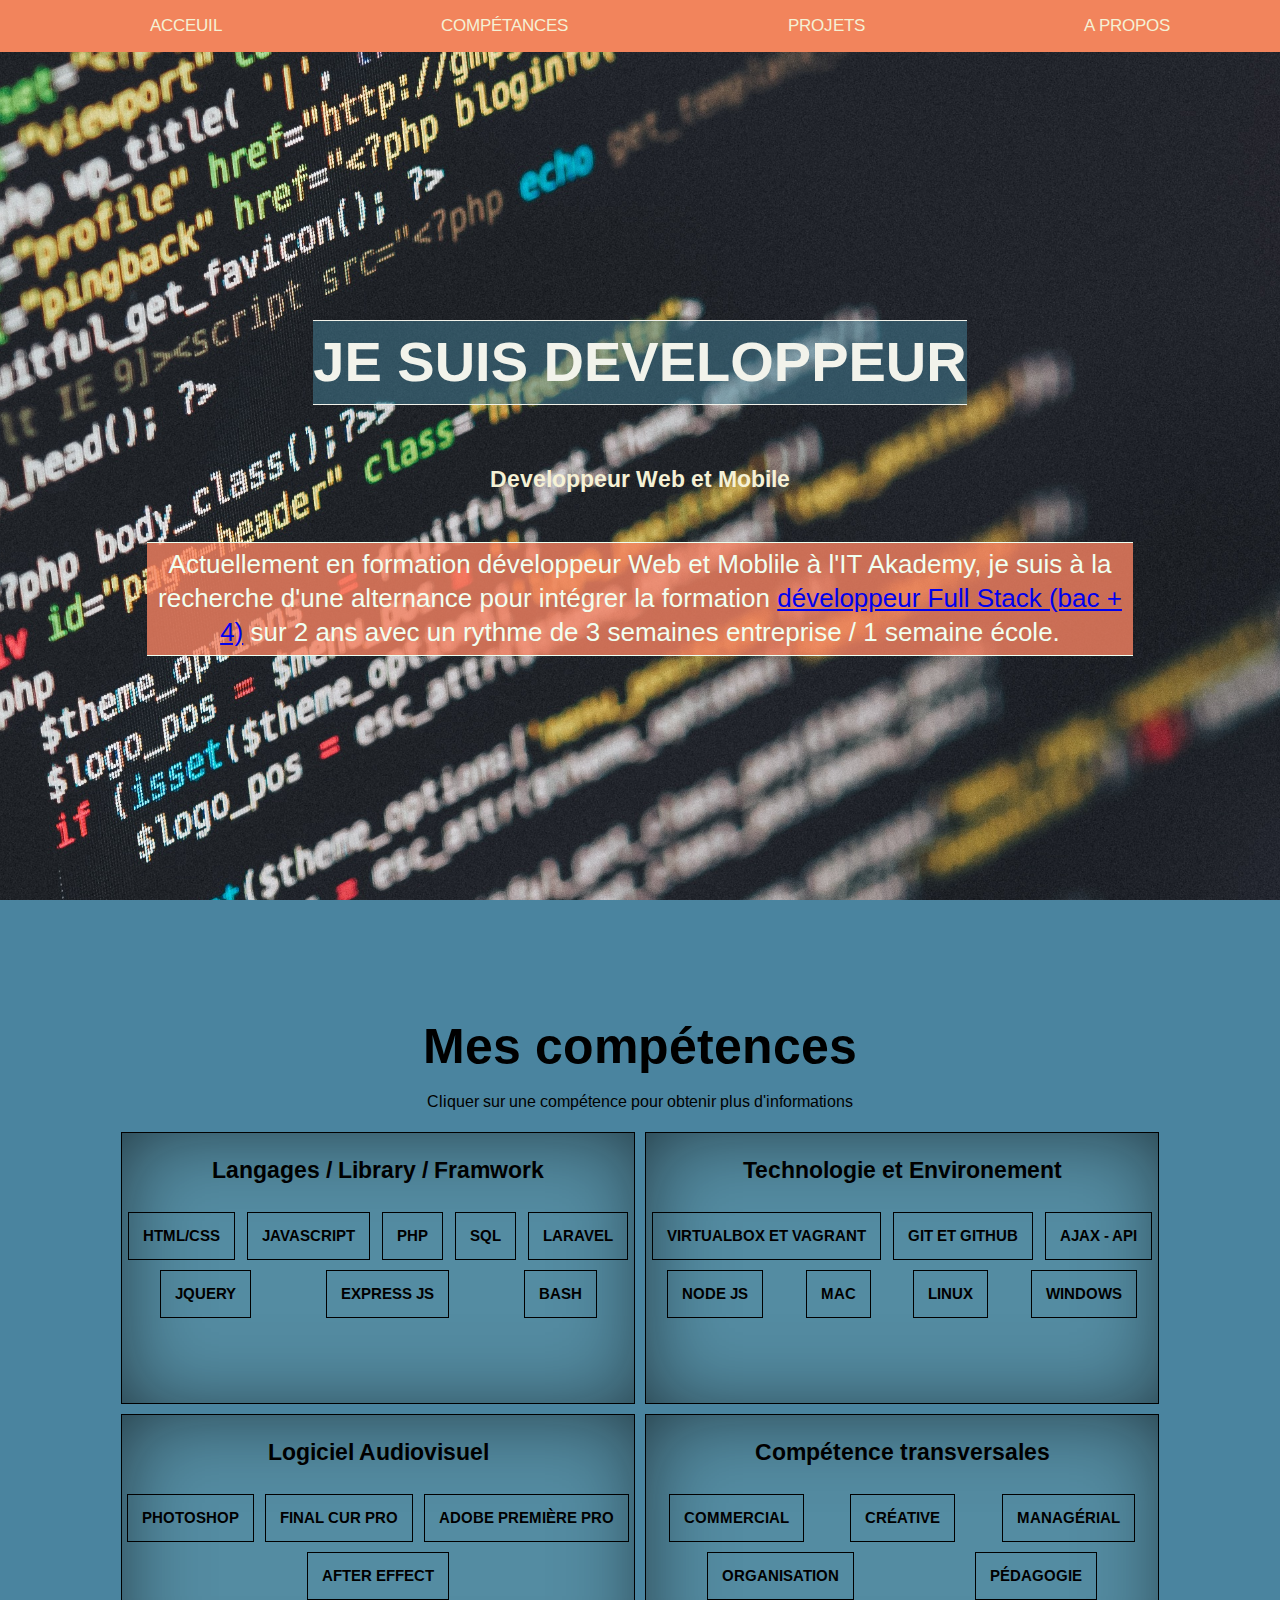
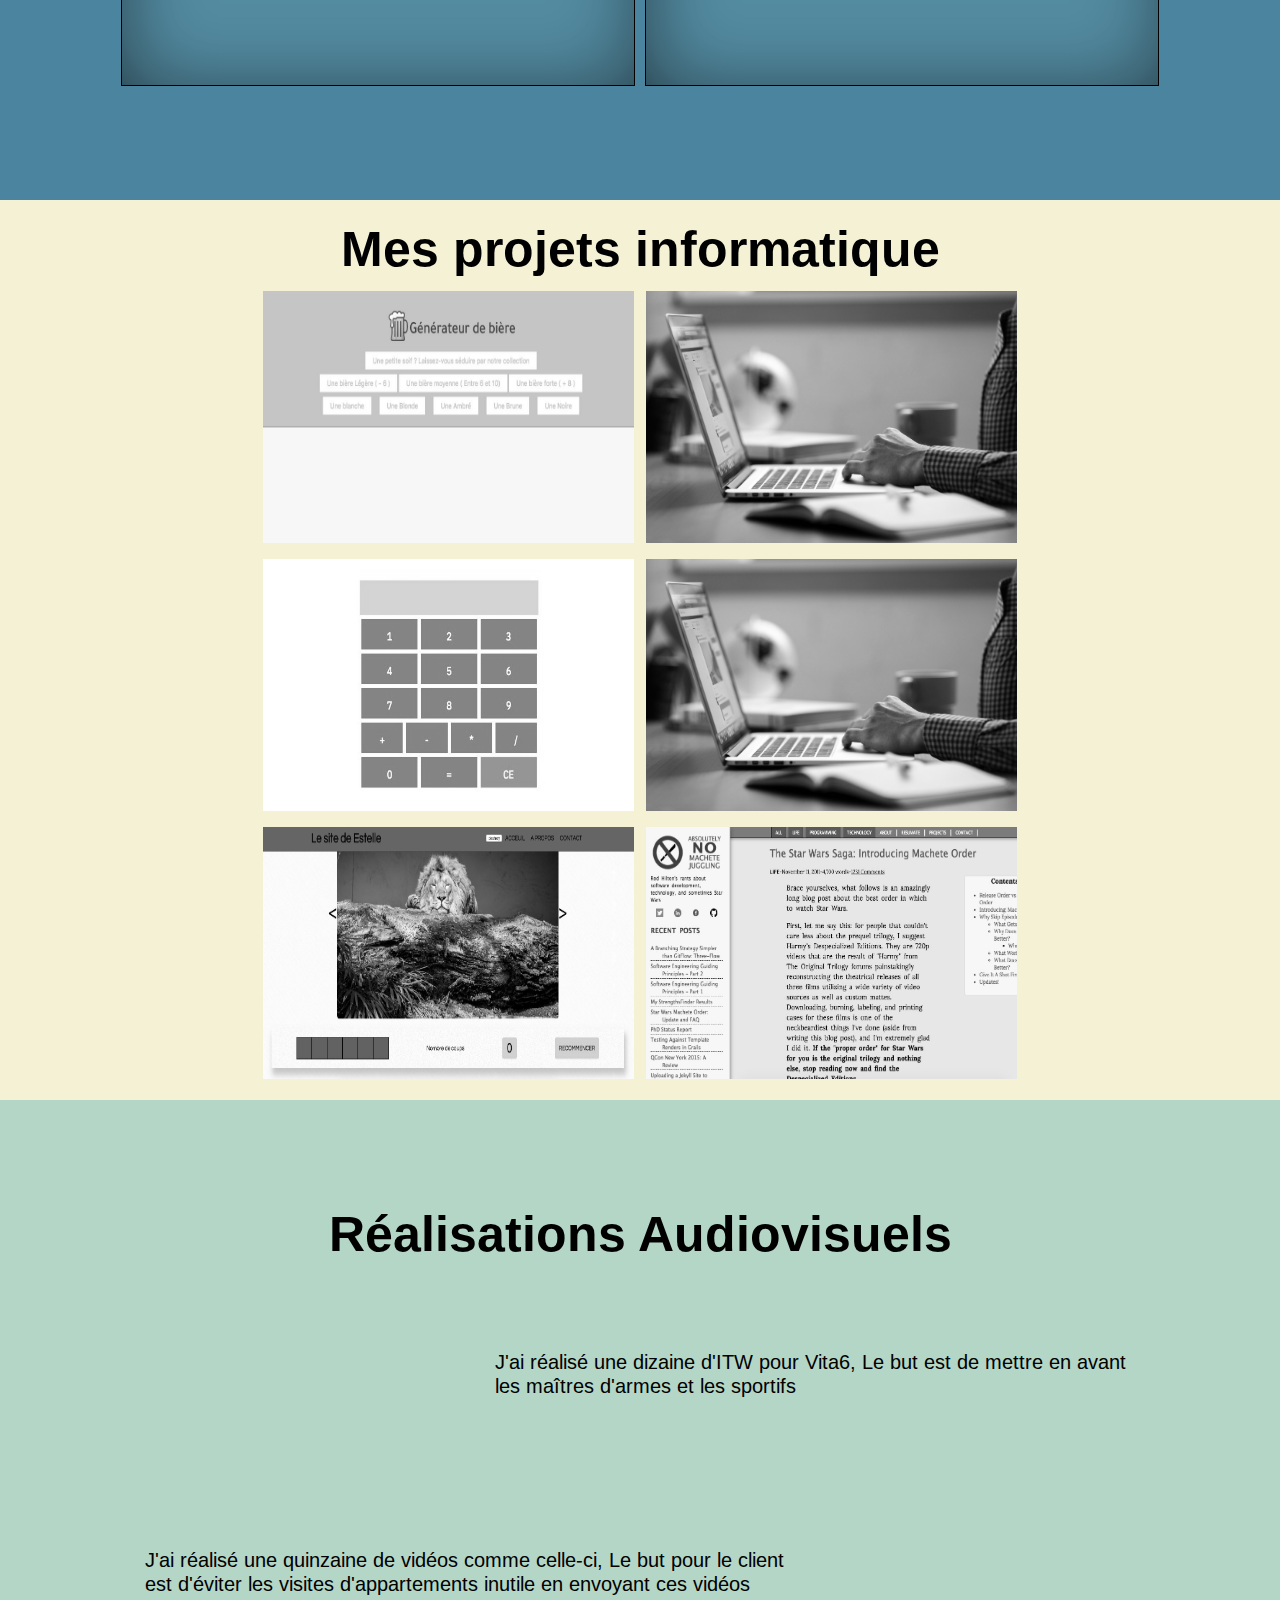
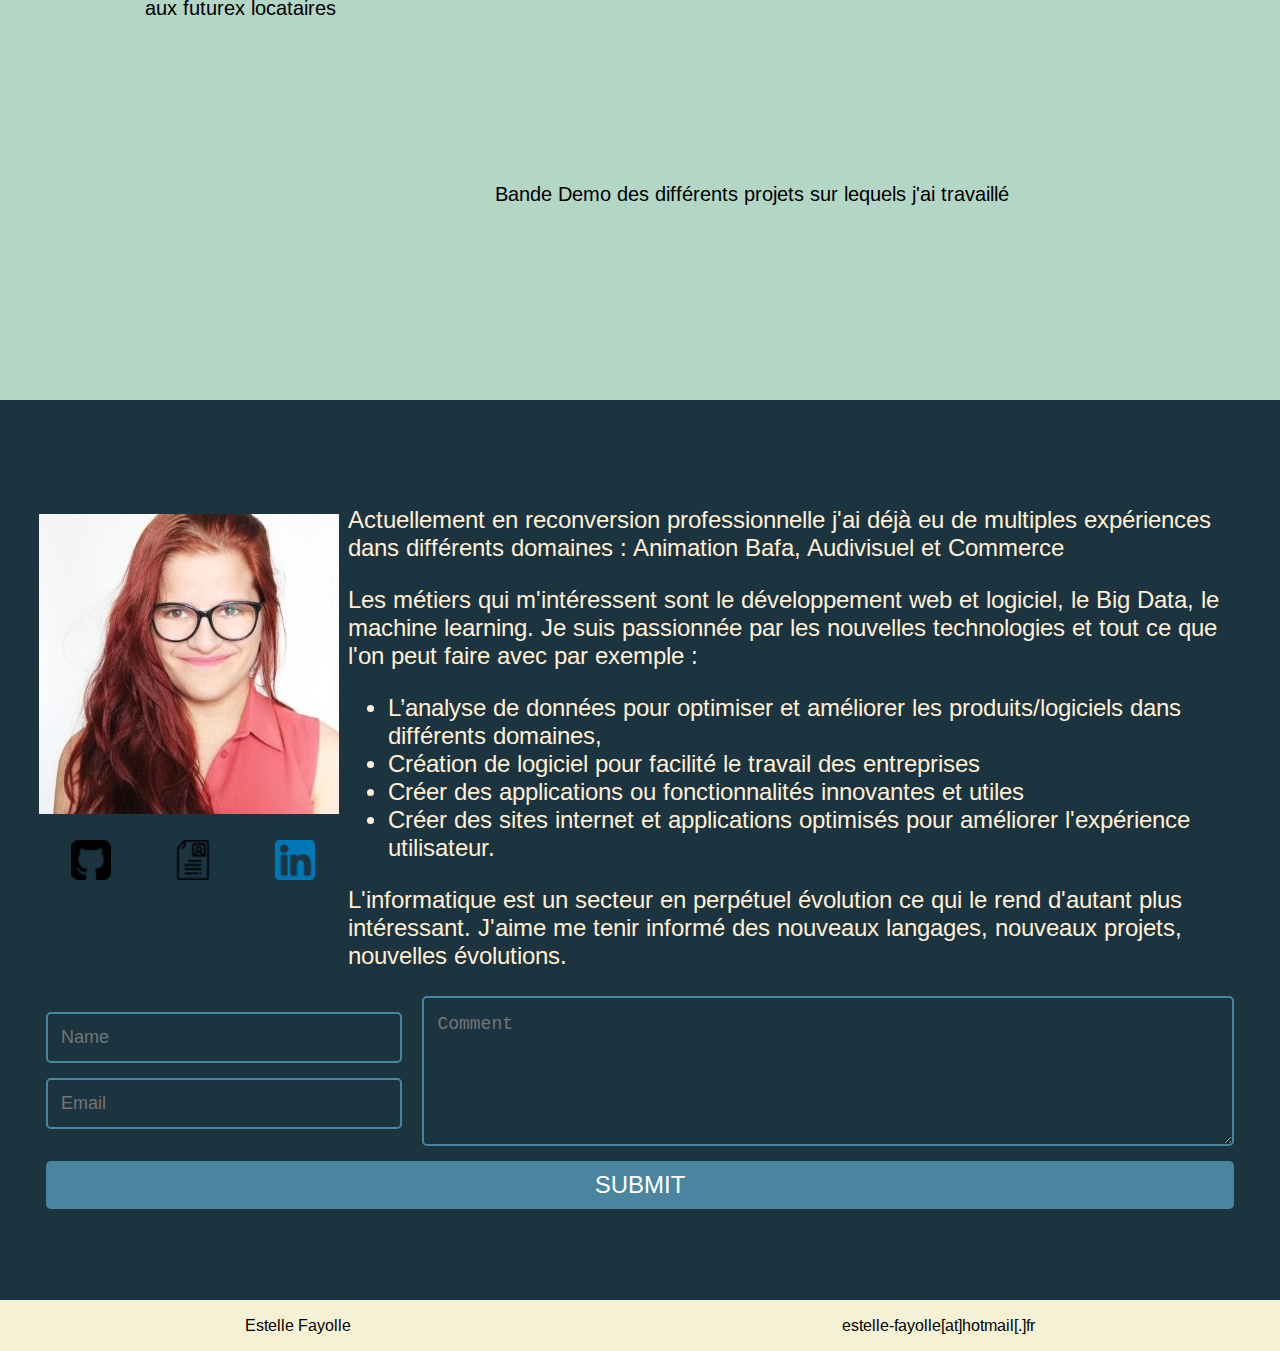
==== commit 5140281f: "my portfolio is online soon" ====
--- a/index.html
+++ b/index.html
@@ -16,9 +16,9 @@
         <nav class="flex-base">
                 <ul class="no-list-style flex-base menus">
                     <li><a class="link" href="#">Acceuil</a></li>
-                    <li><a class="link" href="#">Compétances</a></li>
-                    <li><a class="link" href="#">Projet</a></li>
-                    <li><a class="link" href="#">A propos</a></li>
+                    <li><a href="#competences"class="link" href="#">Compétances</a></li>
+                    <li><a href="#projet-informatique"class="link" href="#">Projets</a></li>
+                    <li><a href="#a-propos-ancre" class="link" href="#">A propos</a></li>
                 </ul>
         </nav>
 
@@ -35,46 +35,57 @@
 
 
     <!--Partie compétances -->
-    <section class="comp flex-culum-center">
+    <section id="competences" class="comp flex-culum-center">
         <div>
                 <div>
                         <h2 class="text-align">Mes compétences</h2>
-                        <p class="text-align">Cliquez sur une compétence pour obtenir plus d'informations</p>
+                        <p class="text-align">Cliquer sur une compétence pour obtenir plus d'informations</p>
                 </div>
                 <div class="flex-base flex-mobile"> 
                 <article class="skill-group-c1"><!-- Langages / Library / Framwork  -->    
                         <h3 class="text-align">Langages / Library / Framwork</h3>
                         <div class="flex-base flex-wrap items-global"> 
                                 <div class="skill-items ">
-                                        <h4 class="skill-title">HTML/CSS</h4>
+                                        <h4 class="skill-title skill-title1">HTML/CSS</h4>
                                         <div class="skill-description hover">
                                                 <h5>HTML/CSS - LESS</h5>
-                                                <p>Premier langage que j'ai découvert, j'ai commencé à réaliser mes premières pages internet avant de rentrée en formation. </p>
+                                                <p>Premier langage que j'ai découvert, j'ai commencé à réaliser mes premières pages internet avant de rentrée en formation</p>
                                                 <p>Par la suite j'essaye au mieux de travailler mon Html-CSS dans tous mes projets pour les rendrent : plus design, accessible et compréhensible. </p>
                                         </div>        
                                 </div>
 
 
                                 <div class="skill-items">
-                                        <h4 class="skill-title">JavaScript</h4>
+                                        <h4 class="skill-title skill-title1">JavaScript</h4>
                                         <div class="skill-description hover">
                                                 <h5>JavaScript</h5>
-                                                <p>J'ai appris en Javascript à rendre mes pages Web plus dynamique. </p>
+                                                <p>J'ai appris en Javascript à rendre mes pages Web plus dynamique et créer de nouvelles fonctionnalités</p>
+                                                <p>Je fais appel à des API avec authentification ou non pour faire des requêtes AJAX</p>
                                                 <p>Pour m'entrainer et developper mon sens de la logique je travail sur différents projets tel que la calculette, le morpion, slider....</p>
                                         </div>        
                                 </div>
 
                                 <div class="skill-items">
-                                        <h4 class="skill-title">PHP</h4>
+                                        <h4 class="skill-title skill-title1">PHP</h4>
                                         <div class="skill-description hover">
                                                 <h5>PHP</h5>
                                                 <p>C'est le premier langage de programation que j'ai decouvert avant de rentrer en formation. </p>
-                                                <p>J'ai déjà réalisé plusieurs formulaires et crée de livre jeu pour comprendre le mécanisme des URL, SESSION, GET, POST ....</p>
+                                                <p>J'ai vue les principes de fonction, variable, condition, variable, condition, boucle et les requêtes via des bases de données,je m'entraine lors de mon temps libre pour developper mes projets personelles et augmenter mes compétences</p>
                                         </div>       
                                 </div>
+
+                                <div class="skill-items">
+                                        <h4 class="skill-title skill-title1">SQL</h4>
+                                        <div class="skill-description hover">
+                                                <h5>SQL</h5>
+                                                <p>Je travail sur les bases de données avec SQL via MySQL</p>
+                                                <p>J'ai créé et travaillé sur plusieurs bases de données, je fais appel à celle-ci via des requêtes en PHP</p>
+                                                <p>Actuellement je travaille sur un projet personnel : Livre dont on est le héros développer en PHP et MySQL</p>
+                                        </div>       
+                                </div>
                         
                                 <div class="skill-items">
-                                        <h4 class="skill-title">Laravel</h4>
+                                        <h4 class="skill-title skill-title1">Laravel</h4>
                                         <div class="skill-description hover">
                                                         <h5>Laravel</h5>
                                                         <p>Je vais étudier Lavarel durant la formation que je suis actuellement "" developpeur Web et Mobile " à l'IT-Akademy</p>
@@ -82,15 +93,16 @@
                                 </div>
 
                                 <div class="skill-items">
-                                        <h4 class="skill-title">Jquery</h4>
-                                        <div class="skill-description hover">
-                                                <h5>Jquery</h5>
-                                                <p>J'ai travaillé avec Jquery sur des projets qui demandais des requêtes Ajax, Cela ma permis d'être plus rapide</p>
+                                        <h4 class="skill-title skill-title1">Jquery</h4>
+                                        <div class="skill-description hover">
+                                                <h5>jQuery</h5>
+                                                <p>J'ai travaillé avec Jquery sur des projets qui demandaients des requêtes Ajax avec et sans authentification</p>
+                                                <p>jQuery m'a permis d'être plus rapide dans mon deévelopement</p>
                                         </div>        
                                 </div>     
                                 
                                 <div class="skill-items">                  
-                                <h4 class="skill-title">Express JS</h4>
+                                <h4 class="skill-title skill-title1">Express JS</h4>
                                         <div class="skill-description hover">
                                                 <h5>Express JS</h5>
                                                 <p>Je vais étudier Express JS durant la formation que je suis actuellement " developpeur Web et Mobile " à l'IT-Akademy</p>
@@ -98,11 +110,11 @@
                                 </div>
 
                                 <div class="skill-items">
-                                        <h4 class="skill-title">Bash</h4>
+                                        <h4 class="skill-title skill-title1">Bash</h4>
                                         <div class="skill-description hover">
                                                 <h5>Bash</h5>
                                                 <p>Pour pouvoir naviguer dans le terminal j'ai du me familiariser avec Bash.</p>
-                                                <p>De plus lorsque je souhaite faire de la virtualisation de machines je lance des commandes et créer des scripts en Bash</p>
+                                                <p>De plus lorsque je souhaite faire de la virtualisation de machines je crée des scripts en Bash</p>
                                         </div>        
                                 </div>
                         </div>
@@ -111,60 +123,64 @@
                 <article class="skills-group-c2"><!-- Technologie / Environement -->
                         <h3 class="text-align">Technologie et Environement</h3>
                         <div class="flex-base flex-wrap"> 
-                                <div class="skill-items">
-                                        <h4 class="skill-title">Git et Github</h4>
-                                        <div class="skill-description hover">
-                                                <h5>Git et Github</h5>
-                                                <p>J'utilise GIT pour versionner la totalité de mes projets.</p>
-                                                <p>Mes projets sur sur Github <a href="https://github.com/estellefay">Lien</a></p>
-                                        </div>        
-                                </div>
-
-                                <div class="skill-items">
-                                        <h4 class="skill-title">Virtualbox et Vagrant</h4>
+
+
+                                <div class="skill-items">
+                                        <h4 class="skill-title skill-title2">Virtualbox et Vagrant</h4>
                                         <div class="skill-description hover">
                                                 <h5>Virtualbox et Vagrant</h5>
-                                                <p>Pour pouvoir mieux tester mes projets j'ai appris à crée des machines virtuelles avec le langage Vagrant sur VIrtualBox</p>
-                                        </div>        
-                                </div>
-
-                                <div class="skill-items">
-                                        <h4 class="skill-title">Ajax - API</h4>
+                                                <p>Pour pouvoir mieux tester mes projets j'ai appris à crée des machines virtuelles avec le langage Vagrant sur VirtualBox</p>
+                                                <p>J'ai developper des scripts shell pour installer PHP, MySQL, Appache, et installer d'autres fonctionnalités</p>
+                                        </div>        
+                                </div>
+
+
+                                <div class="skill-items">
+                                                <h4 class="skill-title skill-title2">Git et Github</h4>
+                                                <div class="skill-description hover">
+                                                        <h5>Git et Github</h5>
+                                                        <p>J'utilise GIT pour versionner la totalité de mes projets.</p>
+                                                        <p>Mes projets sur sur Github <a href="https://github.com/estellefay">Lien</a></p>
+                                                </div>        
+                                </div>
+
+                                <div class="skill-items">
+                                        <h4 class="skill-title skill-title2">Ajax - API</h4>
                                         <div class="skill-description hover">
                                                 <h5>Ajax - API</h5>
-                                                <p>J'ai étudié les requêtes Ajax sur des Api avec ou sans authentification</p>
-                                                <p>J'ai réalisé plusieurs programe avec Javascript qui demande des requêtes <a href="file:///Users/estelle/Desktop/portfolio2.0/projet/APIExam/index.html">Exemple</a></p>
+                                                <p>J'ai étudié les requêtes Ajax sur des API avec ou sans authentification</p>
+                                                <p>J'ai réalisé plusieurs programmes avec Javascript qui demandent des requêtes <a href="file:///Users/estelle/Desktop/portfolio2.0/projet/APIExam/index.html">Exemple</a></p>
                                         </div>        
                                 </div>
                                 
                                 <div class="skill-items">
-                                        <h4 class="skill-title">Node JS</h4>
+                                        <h4 class="skill-title skill-title2">Node JS</h4>
                                         <div class="skill-description hover">
                                                 <h5>Node JS</h5>
                                                 <p>Je vais étudier Nodes JS durant la formation que je suis actuellement " developpeur Web et Mobile " à l'IT-Akademy</p>
                                         </div>        
                                 </div>
                                 <div class="skill-items">
-                                        <h4 class="skill-title">Mac</h4>
+                                        <h4 class="skill-title skill-title2">Mac</h4>
                                         <div class="skill-description hover">
                                                 <h5>Mac</h5>
-                                                <p>L'environement MAC m'est famillier depuis mes etudes en Audiovisuel. Durant ces études j'ai principelment travaillé sur Mac pour le montage vidéo</p>
-                                        </div>        
-                                </div>
-
-                                <div class="skill-items">
-                                        <h4 class="skill-title">Linux</h4>
+                                                <p>L'environnement MAC m'est famillier depuis mes études en Audiovisuel. Durant ces études j'ai principalement travaillé sur Mac pour le montage vidéo</p>
+                                        </div>        
+                                </div>
+
+                                <div class="skill-items">
+                                        <h4 class="skill-title skill-title2">Linux</h4>
                                         <div class="skill-description hover">
                                                 <h5>Linux</h5>
-                                                <p>Je travaille sur Linux depuis ma reconversion profetionelle, j'ai travailler sur le terminal, intaler différent plungins et logiciels et fait du developement Informatique</p>
-                                        </div>        
-                                </div>
-
-                                <div class="skill-items">
-                                        <h4 class="skill-title">Windows</h4>
+                                                <p>Je travaille sur Linux depuis ma reconversion professionnelle, j'ai travaillé sur le terminal, installé différent plungins et logiciels et fait du développement Informatique</p>
+                                        </div>        
+                                </div>
+
+                                <div class="skill-items">
+                                        <h4 class="skill-title skill-title2">Windows</h4>
                                         <div class="skill-description hover">
                                                 <h5>Windows</h5>
-                                                <p>J'ai grandi avec le system Windows, et j'ai monté une tour PC pour le montage de mes vidéos, je suis donc à laise avec</p>
+                                                <p>J'ai grandi avec le système Windows, monté une tour PC pour le montage de mes vidéos et je programme avec Windows. Je suis donc à l'aise avec Windows.</p>
                                         </div>        
                                 </div>
                         </div>
@@ -176,34 +192,37 @@
                         <h3 class="text-align">Logiciel Audiovisuel</h3>
                         <div class="flex-base flex-wrap"> 
                                 <div class="skill-items">
-                                        <h4 class="skill-title">Photoshop</h4>
+                                        <h4 class="skill-title skill-title3">Photoshop</h4>
                                         <div class="skill-description hover">
                                                 <h5>Photoshop</h5>
-                                                <p>J'ai commencé à toucher Photoshop il y as plus de 8 ans quand j'étais en Art-Apliquée, pour de la retouche photo des logos ou quelquonque projet. </p>
-                                        </div>        
-                                </div>
-
-                                <div class="skill-items">
-                                        <h4 class="skill-title">Final Cur Pro</h4>
+                                                <p>J'ai commencé à toucher Photoshop il y a plus de huit ans quand j'étais en Art-Apliquée, pour de la retouche photo, les logos ou quelconques projet.</p>
+                                        </div>        
+                                </div>
+
+                                <div class="skill-items">
+                                        <h4 class="skill-title skill-title3">Final Cur Pro</h4>
                                         <div class="skill-description hover">
                                                 <h5>Final Cut pro</h5>
-                                                <p>Sur ce logiciel j'ai principalement monté des vidéos de colonie de vacances ( pub ou reportages ) et des projets artistique ( court-métrage, clips ). J'ai travaillé sur ce logiciel pendant 5 ans</p>
-                                        </div>        
-                                </div>
-
-                                <div class="skill-items">
-                                        <h4 class="skill-title">Adobe première pro</h4>
+                                                <p>Sur ce logiciel j'ai principalement monté des vidéos de colonies de vacances (pubs ou reportages) et des projets artistiques (courts-métrages, clips).</p>
+                                                <p>J'ai travaillé sur ce logiciel pendant cinq ans.</p>
+                                        </div>        
+                                </div>
+
+                                <div class="skill-items">
+                                        <h4 class="skill-title skill-title3">Adobe première pro</h4>
                                         <div class="skill-description hover">
                                                 <h5>Abobe Première Pro</h5>
-                                                <p>Sur ce logiciel j'ai montés plusieurs vidéos principalement des vidéo associatifs, immobilière, et mariage. J'ai travaillé sur ce logiciel pendant 4 ans</p>
+                                                <p>Sur ce logiciel j'ai fait le montage de plusieurs vidéos, principalement des vidéos associatifs, immobilières, et mariages</p>
+                                                <p>J'ai travaillé sur ce logiciel pendant quatre ans.</p>
                                         </div>        
                                 </div>
                                 
                                 <div class="skill-items">
-                                        <h4 class="skill-title">After Effect</h2>
+                                        <h4 class="skill-title skill-title3">After Effect</h2>
                                         <div class="skill-description hover">
                                                 <h5>After Effect</h5>
-                                                <p>Sur After Effect j'ai réalisé plusieurs extraits de vidéos en motion Design. En particulié pour simuler des trajets sur des maps pour des vidéo de présentation immobilières <a href="https://www.youtube.com/watch?v=vaoJs9wPii0">Example</a> j'ai travaillé sur ce logiciel pendant 1 ans</p>
+                                                <p>Sur After Effect j'ai réalisé plusieurs extraits de vidéos en Motion Design. En particulier pour simuler des trajets sur des maps pour des vidéos de présentations immobilières <a href="https://www.youtube.com/watch?v=vaoJs9wPii0">Example</a></p>
+                                                <p>J'ai travaillé sur ce logiciel pendant 1 ans</p>
                                         </div>
                                 </div>       
                         </div>
@@ -213,44 +232,46 @@
                         <h3 class="text-align">Compétence transversales</h3>
                         <div class="flex-base flex-wrap"> 
                                 <div class="skill-items">
-                                        <h4 class="skill-title">Commercial</h4>
+                                        <h4 class="skill-title skill-title4">Commercial</h4>
                                         <div class="skill-description hover">
                                                 <h5>Commercial</h5>
-                                                <p>- Démarchage et prospection commercial (Yukan - Commerciale audiovisuel - 03/2017-11/2017)</p>
-                                                <p>- Animations commerciales pour des casques réalité virtuel</p>
-                                        </div>        
-                                </div>
-
-                                <div class="skill-items">
-                                        <h4 class="skill-title">Créative</h4>
+                                                <p> - Démarchage et prospection commercial (Yukan - Commerciale audiovisuel - 03/2017-11/2017)</p>
+                                                <p> - Animations commerciales pour des casques réalité virtuel</p>
+                                        </div>        
+                                </div>
+
+                                <div class="skill-items">
+                                        <h4 class="skill-title skill-title4">Créative</h4>
                                         <div class="skill-description hover">
                                                 <h5>Créative</h5>
-                                                <p>- Bac STD2A (Arts appliqué) / Bac + 3 Audiovisuel et Cinéma</p>
-                                                <p>- Réalisation d'une cinquantaine de vidéos publicitaires ( écriture / tournage / Montage)</p>
-                                                <p> - Bénévole sur une quinzaine de court-métrages et vidéos associatifs</p>
-                                        </div>        
-                                </div>
-
-                                <div class="skill-items">
-                                        <h4 class="skill-title">Managérial</h4>
+                                                <p> - Bac STD2A (Arts appliqué) / Bac + 3 Audiovisuel et Cinéma</p>
+                                                <p> - Réalisation d'une cinquantaine de vidéos publicitaires ( écriture / tournage / Montage)</p>
+                                                <p> - Bénévole sur une quinzaine de court-métrages, clips et vidéos associatifs</p>
+                                        </div>        
+                                </div>
+
+                                <div class="skill-items">
+                                        <h4 class="skill-title skill-title4">Managérial</h4>
                                         <div class="skill-description hover">
                                                 <h5>Managérial</h5>
-                                                <p>- Gestion d'équipes bénévoles lors de projets associatifs</p>
+                                                <p> - Gestion d'équipes bénévoles lors de projets associatifs</p>
                                         </div>        
                                 </div>
                                 
                                 <div class="skill-items">
-                                        <h4 class="skill-title">Organisation</h4>
+                                        <h4 class="skill-title skill-title4">Organisation</h4>
                                         <div class="skill-description hover">
                                                 <h5>Organisation</h5>
-                                                <p>- Réaliser et concevoir des projets audiovisuels pour répondre aux besoins d'un client</p>
-                                        </div>        
-                                </div>
-                                <div class="skill-items">
-                                        <h4 class="skill-title">Pédagogie</h4>
+                                                <p> - Réaliser et concevoir des projets audiovisuels pour répondre aux besoins d'un client</p>
+                                                <p> - Organiser les différentes taches de mon équipe lors d'un tournage vidéo associatifs</p>
+                                        </div>        
+                                </div>
+                                <div class="skill-items">
+                                        <h4 class="skill-title skill-title4">Pédagogie</h4>
                                         <div class="skill-description hover">
                                                 <h5>Pédagogie</h5>
-                                                <p>- 6 ans d'animation BAFA pour enfants et adolescent</p>
+                                                <p> - 6 ans d'animation BAFA pour enfants et adolescent</p>
+                                                <p> - Animation de différents atelierS : Cinéma - photo - Audiovisuel</p>
                                         </div>
                                 </div>        
                         </div>                
@@ -260,7 +281,7 @@
     </section>
 
     <!-- Projet informatique -->
-    <section class="compe flex-culum-center">
+    <section id="projet-informatique" class="compe flex-culum-center">
             <h2 class="text-align">Mes projets informatique</h2>
         <div class="flex-base"> 
                 <div class="">
@@ -269,7 +290,7 @@
                                         <a href="./projet/APIExam/index.html" class="link-projet-informatique" target="_blank"><img src="./Image/projet-beer.jpg" alt="" class="img-size-info"></a>
                                 </div>
                                 <div class="text-block"> 
-                                        <a href="./projet/APIExam/index.html"  class="text-description-informatique"target="_blank"><p class="text-description-informatique-p">Générateur de bières, programé en Javascript (Library jquery). Utilisation de requête Ajax via API </p></a>
+                                        <a href="./projet/APIExam/index.html"  class="text-description-informatique"target="_blank"><p class="text-description-informatique-p">Générateur de bières, programmé en Javascript (Library jquery). Requêtes Ajax via API </p></a>
                                 </div>
                         </div>
                         <div class="container">
@@ -305,7 +326,7 @@
                                         <a href="./projet/boulanger/index.html" class="link-projet-informatique" target="_blank"><img src="./Image/attente-projet.jpg" alt="" class="img-size-info"></a>
                                 </div>
                                 <div class="text-block"> 
-                                        <a href="./projet/boulanger/index.html"  class="text-description-informatique" target="_blank"><p class="text-description-informatique-p">Intégration du site de Boulanger dans le cadre d'un Traveau-Pratique / Ce site est developpé avec LESS</p></a>
+                                        <a href="./projet/boulanger/index.html"  class="text-description-informatique" target="_blank"><p class="text-description-informatique-p">Intégration du site de Boulanger dans le cadre d'un TP / Ce site est developpé avec LESS</p></a>
                                 </div>
                         </div>
                         <div class="container">
@@ -313,7 +334,7 @@
                                         <a href="./projet/starWars/indexStarWars.html" class="link-projet-informatique" target="_blank"><img src="./Image/starwars.jpg" alt="" class="img-size-info"></a>
                                 </div>
                                 <div class="text-block"> 
-                                        <a href="./projet/starWars/indexStarWars.html" class="text-description-informatique" target="_blank"><p class="text-description-informatique-p">Intégration d'un blog dans le cadre d'un Traveau-Pratique / Ce site n'est pas responsive</p></a>
+                                        <a href="./projet/starWars/indexStarWars.html" class="text-description-informatique" target="_blank"><p class="text-description-informatique-p">Intégration d'un blog dans le cadre d'un TP / Ce site n'est pas responsive</p></a>
                                 </div>
                         </div>
                 </div> 
@@ -344,8 +365,7 @@
     <!-- Apropose-->
     <section class="competa flex-culum-center">
 
-        <div class="a-propos"> 
-                <h2 class="text-align">A Propos</h2>
+        <div id="a-propos-ancre"class="a-propos"> 
                 <div class="photo-logo-text flex-base">
                         <div class="photo-et-logo flex-culum-center little-padding ">
                                 <div class="little-padding">
@@ -358,24 +378,26 @@
                                         </ul>
                         </div>
                         <div class="little-padding text-presentation">
-                                        <p>Actuellement en reconversion profetionelle j'ai déjà eu de multiples
-                                                        expériences dans différents domaines : Animation Bafa, Audivisuel et Commerce</p>
+                                        <p>Actuellement en reconversion professionnelle j'ai déjà eu de multiples
+                                                expériences dans différents domaines : Animation Bafa, Audivisuel et Commerce</p>
                                                 
-                                        <p>Les métiers qui m’intéressent sont le développement web et logiciel, le big Data, le machine learning. 
-                                                Je suis passionner par les nouvelles techonlogies et tous se qu'ont peut faire avec par exemple :</p>
+                                        <p>Les métiers qui m'intéressent sont le développement web et logiciel, le Big Data, le machine learning.
+                                                Je suis passionnée par les nouvelles technologies et tout ce que l'on peut faire avec par exemple :</p>
                                         <ul>
                                                 <li>L’analyse de données pour optimiser et améliorer les produits/logiciels dans différents domaines, </li>
-                                                <li>Création de logiciel pour facilité le travail des entreprises </li>
-                                                <li>Créer des sites internets optimiser pour améliorer l'éxpériance utilisateur.</li>
+                                                <li>Création de logiciel pour facilité le travail des entreprises</li>
+                                                <li>Créer des applications ou fonctionnalités innovantes et utiles</li>
+                                                <li>Créer des sites internet et applications optimisés pour améliorer l'expérience utilisateur.</li>
                                         </ul>
                                                 
-                                        <p>L’informatique est un secteur en perpétuel évolution se qui le rends d’autant plus intéressant. J'aime me tennir informer des nouveau langages, nouveau projets, nouvelles évolutions. 
+                                        <p>L'informatique est un secteur en perpétuel évolution ce qui le rend d'autant plus intéressant. J'aime me tenir informé des nouveaux langages, nouveaux projets, nouvelles évolutions. 
                                                 </p>
                                         
-                                        <p>Je suis une personne qui à un esprit créatif mais qui est aussi cartésien se qui permet
-                                                d’avoir une vision plus élargie. Je suis quelqu'un d’organisé, de ponctuelle et qui en veux.
-                                                Je suis une personne sportive ( trampoline / mat chinois / Porté acrobatique ) qui est sensible à l’environnement
-                                                ( écologie / potager bio / aromathérapie )
+                                        <p>Je suis une personne qui a un esprit créatif, mais qui est aussi cartésien ce qui permet
+
+                                                        d'avoir une vision plus élargie. Je suis quelqu'un d'organisé, de ponctuelle et qui en veux.
+                                                        
+                                                        Je suis une personne sportive (trampoline / mat chinois / Porté acrobatique) qui est sensible à l'environnement (écologie / potager bio / aromathérapie).
                                          </p>
                                         
                         </div>
@@ -397,11 +419,15 @@
     </section>
 
     <footer>
-
+            <ul class="flex-base no-padding-left">
+                    <li>Estelle Fayolle</li>
+                    <li>estelle-fayolle[at]hotmail[.]fr</li>
+            </ul>
+<!--
                 <div>Icons made by <a href="https://www.flaticon.com/authors/dave-gandy" title="Dave Gandy">Dave Gandy</a> from <a href="https://www.flaticon.com/" title="Flaticon">www.flaticon.com</a> is licensed by <a href="http://creativecommons.org/licenses/by/3.0/" title="Creative Commons BY 3.0" target="_blank">CC 3.0 BY</a></div>
                 <div>Icons made by <a href="http://www.freepik.com" title="Freepik">Freepik</a> from <a href="https://www.flaticon.com/" title="Flaticon">www.flaticon.com</a> is licensed by <a href="http://creativecommons.org/licenses/by/3.0/" title="Creative Commons BY 3.0" target="_blank">CC 3.0 BY</a></div>
                 <div>Icons made by <a href="https://www.flaticon.com/authors/smartline" title="Smartline">Smartline</a> from <a href="https://www.flaticon.com/" title="Flaticon">www.flaticon.com</a> is licensed by <a href="http://creativecommons.org/licenses/by/3.0/" title="Creative Commons BY 3.0" target="_blank">CC 3.0 BY</a></div>
-
+-->
     </footer>
     <script type="text/javascript" src="./vendor/jquery.min.js"></script>
     <script src="./js/competance.js"  type="text/javascript"></script>
--- a/css/style.css
+++ b/css/style.css
@@ -22,6 +22,7 @@
     padding: 0;
     margin: 0;
     font-family: 'Arimo', sans-serif;
+    background-color: #F5F1D5;
 }
 
 .comp {
@@ -39,7 +40,6 @@
 
 h2 {
     font-size: 25px;
-    text-decoration: underline;
 }
 
 
@@ -57,6 +57,10 @@
 .hover {
     display: none;
 
+}
+
+.hover-title {
+    display: none!important;
 }
 
 .flex-base {
@@ -92,6 +96,11 @@
 
 .little-padding {
     padding: 3px;
+}
+
+.no-padding-left {
+    padding-left: 0;
+
 }
 
 
@@ -213,16 +222,19 @@
 
 .skill-description>p {
     font-size: 12px;
+    text-align: center;
+    padding: 3px;
 }
 
 .skill-description {
-    padding: 10px;
     height: 30vh;
 }
-
 h5 {
+    font-size: 24px;
     text-align: center;
-}
+    margin: 2px;
+}
+
 
 
 /* ---- Partie projet informatique ---- */
@@ -391,9 +403,20 @@
     flex-direction: row;
 
 }
+
+
+/*----- FOOTER --------*/
 footer {
     background-color: #F5F1D5;
 }
+footer>ul>li {
+    list-style: none;
+}
+
+
+
+
+
 /*----- MEDIA QUERIES --------*/
 @media screen and (min-width: 1200px) {
     .img-size-info {
@@ -431,14 +454,14 @@
         padding-right: 20px;
     }
 
-    h5 {
+h5 {
         text-align: center;
-        font-size: 24px;
+        font-size: 22px;
         margin: 10px;
     }
 
     .skill-description>p {
-        font-size: 21px;
+        font-size: 16px;
         padding-left: 15px;
         padding-right: 15px;
         margin: 7px;
@@ -491,10 +514,12 @@
     }
   }
 
-  @media (max-width:500px) and (min-width:300px) and (min-height: 500px) and (max-height:800px){
+
+  /* -------FOR MOBILE--------- */
+  @media (max-width:500px) and (min-width:200px) and (min-height: 400px) and (max-height:880px){
 
       .link {
-        font-size: 14px;
+        font-size: 12px;
       }
 
       nav>ul {
@@ -521,6 +546,12 @@
       h2 {
           margin: 5px;
       }
+      .skill-description>p {
+        font-size: 10px;
+        text-align: center;
+        margin: 2px;
+    }
+    
 
       .img-size-info {
         width: 38vw;
@@ -529,14 +560,14 @@
       
       .text-block {
         position: absolute;
-        bottom: 21px;
-        font-size: 10px;
+        bottom: 7px;
+        font-size: 8px;
         padding-left: 10px;
         padding-right: 10px;
     }
 
     .compe {
-        height: 70vh;
+        height: 75vh;
     }
     .projet-audiovisuel {
         justify-content: space-evenly;
@@ -547,17 +578,17 @@
     }
 
     iframe {
-        width: 131px;
-        height: 101px;
-    }
-
-    .compet {
-        height: 70vh;
-    }
+        width: 131px!important;
+        height: 101px!important;
+    }
+
+
     
     .photo-et-logo>div>img {
         width: 109px;
     }
+
+    
 
 
     .text-presentation {
@@ -601,13 +632,96 @@
         max-height: 120vh;
         min-heigth: 90vh;
     }
+    .skill-description {
+         height: 30vh;
+     }
+
+     .presentation {
+        width: 77%;
+        justify-content: center;
+        display: flex;
+        text-align: center;
+        font-size: 15px;
+        color: honeydew;
+        font-family: 'Ubuntu', sans-serif;
+     }
+
+     h5 {
+        font-size: 13px;
+     }
+
+     footer>ul>li {
+
+        font-size: 14px;
+    }
+    
   }
   
     
 
-  @media (max-width:750px) {
+
+
+  @media screen and (max-width: 1200px) and (max-height:900px) {
+
+
+    .projet-audiovisuel {
+        justify-content: space-evenly;
+    }
+
+    .projet-audiovisuel>p {
+        font-size: 14px;
+    }
+
+    iframe {
+        width: 252px;
+        height: 147px;
+    
+    }
+
+    h2 {
+        margin: 5px;
+        font-size: 18;
+    }
+
+    .feedback-input {
+        color: white;
+        font-size: 12px;
+        border-radius: 5px;
+        background-color: transparent;
+        border: 2px solid #4A849F;
+        padding: 1px;
+        margin-bottom: 9px;
+        width: 100%;
+        box-sizing: border-box;
+    }
+
+    textarea {
+        height: 79px;
+    }
+
+    .submit {
+        height: 30px;
+        font-size: 12px;
+    }
+}
+
+/* ----- EXCEPTION ----*/
+@media screen and (min-width: 450px) and (max-width: 1200px) and (max-height:1200px) and (min-height:600px) { 
     .img-size-info {
-        width: 39vw;
-    }
-
-  } +        width: 44vw;
+        height: 28vh;
+        margin: 6px;
+        z-index: 2;
+    }   
+    .compet {
+        height: 75vh;
+    } 
+
+}
+
+
+@media screen and (min-width: 300px) and (max-width: 400px) and (max-height:500px) and (min-height:400px) { 
+    .photo-et-logo>div>img {
+        width: 51px;
+    }
+}
